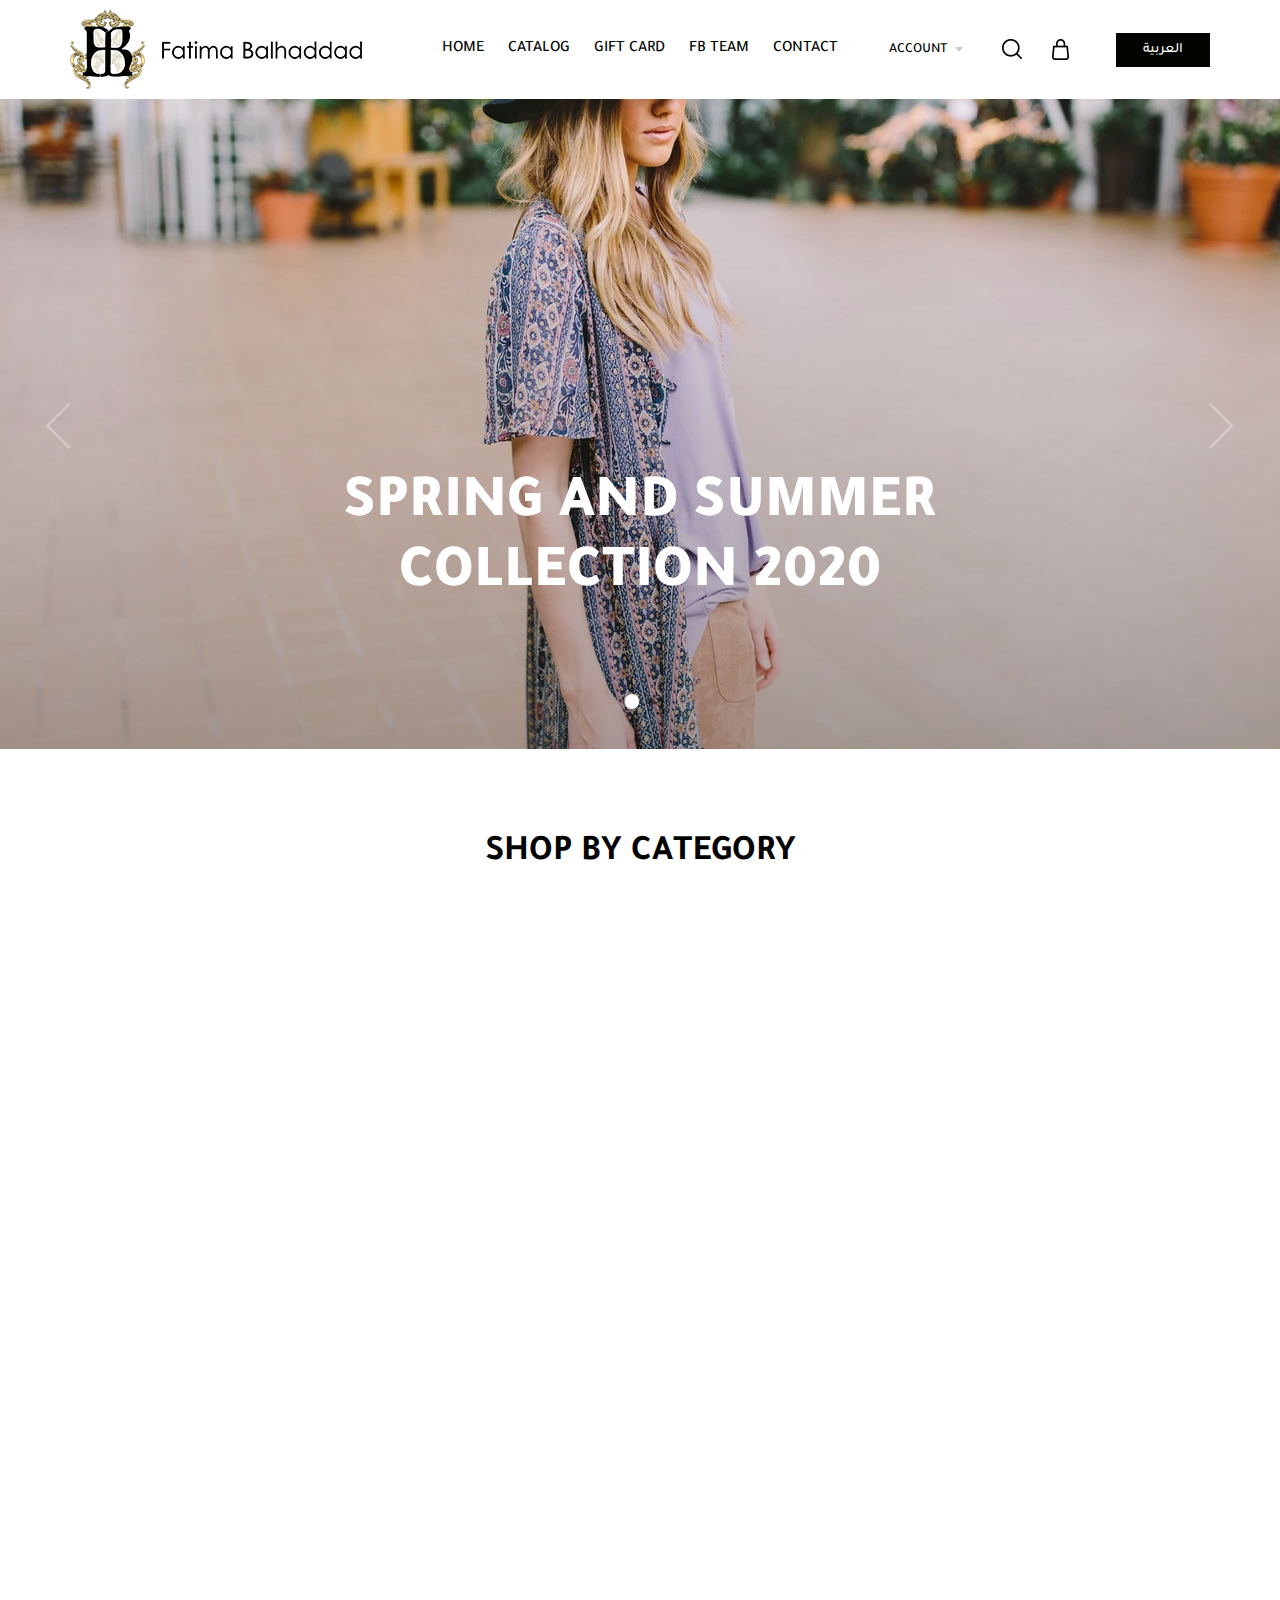
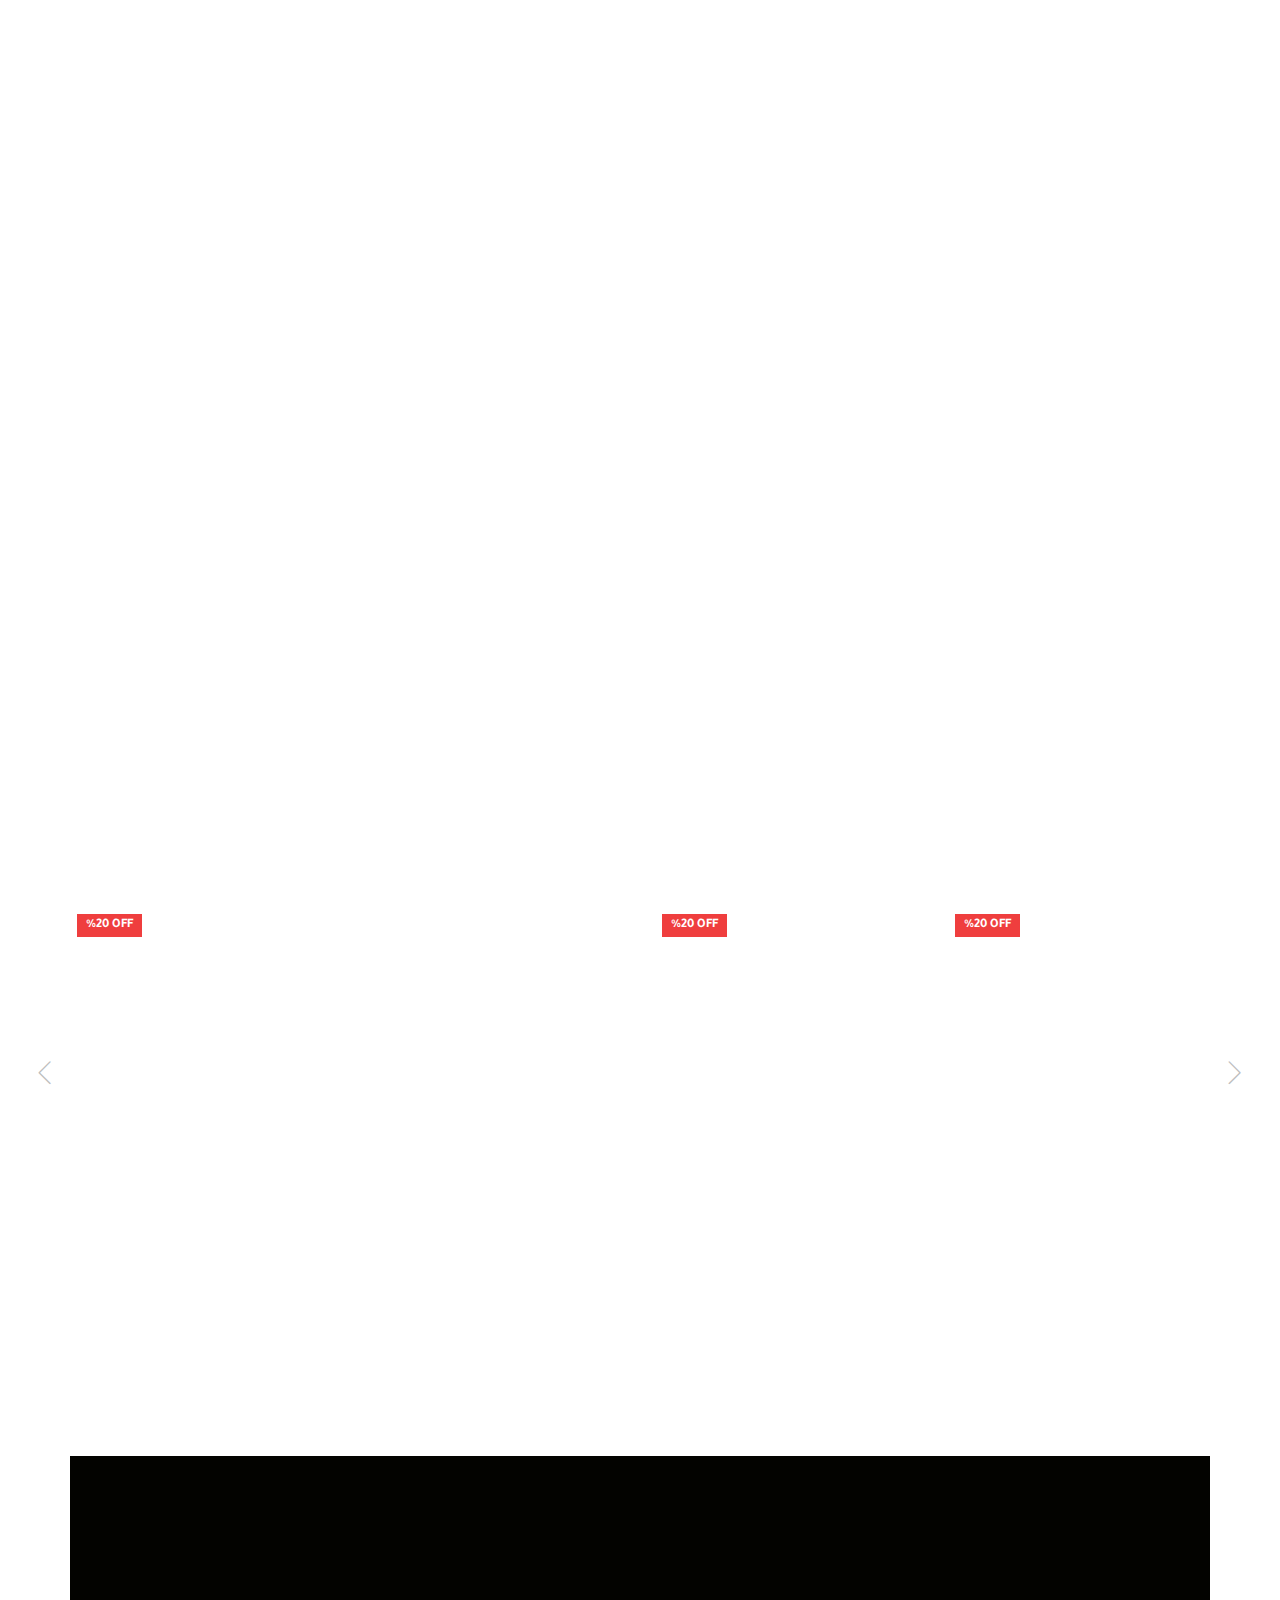
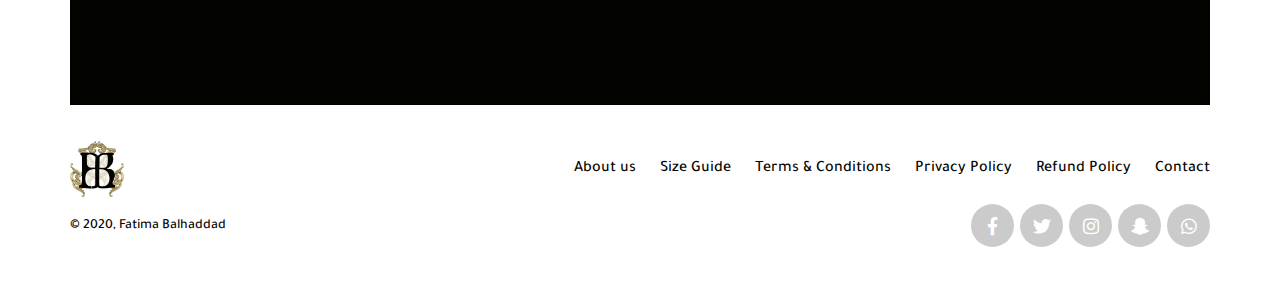
==== index.html @ 59b07403 "1st commit" ====
<!DOCTYPE HTML>
<HTML dir="ltr" lang="en">

<head>
  <meta charset="UTF-8" />
  <meta name="viewport" content="width=device-width, initial-scale=1, shrink-to-fit=no, user-scalable=no" />
  <title>Fatima Balhaddad</title>
  <!-- <title>فاطمه بالحداد</title> -->
  <link rel='shortcut icon' type='img/png' href='images/fav.png' />
  <link rel="stylesheet" href="css/bootstrap.min.css" />
  <link rel="stylesheet" href="css/swiper.min.css" />
  <link rel="stylesheet" href="css/fontawesome.min.css" />
  <link rel="stylesheet" href="css/Linearicons.css" />
  <link rel="stylesheet" href="css/animate.css" />
  <link rel="stylesheet" href="css/main.css" />
</head>

<body class="overflow">
  <!-- Start preloader -->
  <div class="pre-loader">
    <div class="content"><img src="images/logo-center.png" alt="logo" />
      <div class="progress-bar"><span class="bar"><span class="progress"></span></span></div>
    </div>
  </div>
  <!-- End preloader -->

  <!-- Start Header -->
  <header>
    <div class="container">
      <div class="header">
        <a href="index.html" class="logo"><img src="images/logo.png" class="img-responsive"></a>
        <a href="index.html" class="logo logo-xs"><img src="images/logo-center.png" class="img-responsive"></a>

        <nav>
          <ul class="mo-navbar fixall list-unstyled">
            <li class="close-menu"><img src="images/close.png"></li>
            <li class="lang-cont"> <a href="index-ar.html" class="lang fixall">العربية</a></li>
            <li class="nav-li">
              <a href="#!" class="nav-a fixall">Home</a>
            </li>
            <li class="nav-li drop-li xs-li">
              <a href="#!" class="nav-a fixall">My Account</a>
              <ul class="sub-ul fixall list-unstyled">
                <li class="sub-li">
                  <a href="#!" class="sub-a fixall">Login</a>
                </li>
                <li class="sub-li">
                  <a href="#!" class="sub-a fixall">Register</a>
                </li>
              </ul>
            </li>
            <li class="nav-li drop-li">
              <a href="#!" class="nav-a fixall">Catalog</a>
              <ul class="sub-ul fixall list-unstyled">
                <li class="sub-li">
                  <a href="#!" class="sub-a fixall">Her Majesty</a>
                </li>
                <li class="sub-li">
                  <a href="#!" class="sub-a fixall">Morning Queen</a>
                </li>
                <li class="sub-li">
                  <a href="#!" class="sub-a fixall">Royal Black</a>
                </li>
                <li class="sub-li">
                  <a href="#!" class="sub-a fixall">Collections</a>
                </li>
              </ul>
            </li>
            <li class="nav-li">
              <a href="#!" class="nav-a fixall">Gift card</a>
            </li>
            <li class="nav-li">
              <a href="#!" class="nav-a fixall">FB team</a>
            </li>
            <li class="nav-li">
              <a href="#!" class="nav-a fixall">Contact</a>
            </li>
            <li class="xs-li">
              <div class="social">
                <a href="#!" class="social-link fixall"><i class="fab fa-facebook-f"></i></a>
                <a href="#!" class="social-link fixall"><i class="fab fa-twitter"></i></a>
                <a href="#!" class="social-link fixall"><i class="fab fa-instagram"></i></a>
                <a href="#!" class="social-link fixall"><i class="fab fa-snapchat-ghost"></i></a>
                <a href="#!" class="social-link fixall"><i class="fab fa-whatsapp"></i></a>
              </div>
            </li>
          </ul>
        </nav>

        <div class="user-settings">
          <div class="mo-account">
            <span class="account-anchor">
              Account
            </span>
            <div class="drop-ul">
              <a href="#!" class="drop-a fixall">Login</a>
              <a href="#!" class="drop-a fixall">Register</a>
            </div>
          </div>
          <div class="user-icons">
            <a href="#!" class="mo-menu-icon user-icon fixall"><img src="images/menu.png"></a>
            <a href="#!" class="mo-search-icon user-icon fixall"><img src="images/search.png"></a>
            <a href="#!" class="mo-cart-icon user-icon fixall"><img src="images/cart.png"></a>
          </div>
          <div class="lang-lg">
            <a href="index-ar.html" class="lang fixall">العربية</a>
          </div>
        </div>
      </div>
    </div>
  </header>
  <!-- End Header -->

  <!-- Start Search -->
  <div class="search-form">
    <span class="close-btn">
      <img src="images/close.png">
    </span>
    <div class="search-cont">
      <input type="text" class="search-input fixall" placeholder="search ...">
      <button class="fixall search-button">
        <img src="images/search.png">
      </button>
    </div>
  </div>
  <!-- End Search -->

  <!-- Start Main Slider -->
  <div class="main-slider-sec">
    <div class="main-slider">
      <div class="swiper-container">
        <div class="swiper-wrapper">
          <div class="swiper-slide">
            <a href="#!" class="fixall main-slide">
              <img src="images/slider.jpg" class="img-responsive">
              <div class="slide-info">
                <h1 class="slide-head fixall">
                  Spring and Summer
                </h1>
                <h1 class="slide-head fixall">
                  Collection 2020
                </h1>
              </div>
            </a>
          </div>
          <div class="swiper-slide">
            <a href="#!" class="fixall main-slide">
              <img src="images/banner1.jpg" class="img-responsive">
              <div class="slide-info">
                <h1 class="slide-head fixall">
                  Spring and Summer
                </h1>
                <h1 class="slide-head fixall">
                  Collection 2020
                </h1>
              </div>
            </a>
          </div>
        </div>
      </div>

      <div class="swiper-pagination"></div>

      <div class="swiper-button-next fixall swiper-btn"><span class='lnr lnr-chevron-right'></span></div>
      <div class="swiper-button-prev fixall swiper-btn"><span class='lnr lnr-chevron-left'></span></div>
    </div>
  </div>
  <!-- End Main Slider -->

  <!-- Start Cats -->
  <div class="cats-cont">
    <h2 class="sec-head fixall wow fadeInUp">SHOP BY category</h2>
    <div class="container">
      <div class="cats">
        <a href="#!" class="cat fixall wow zoomIn">
          <img src="images/cat1.jpg" class="img-responsive">
          <span class="cat-name">Collections</span>
        </a>
        <a href="#!" class="cat fixall wow zoomIn" data-wow-delay="0.15s">
          <img src="images/cat2.jpg" class="img-responsive">
          <span class="cat-name">Her Majesty</span>
        </a>
        <a href="#!" class="cat fixall wow zoomIn" data-wow-delay="0.3s">
          <img src="images/cat3.jpg" class="img-responsive">
          <span class="cat-name">Morning queen</span>
        </a>
        <a href="#!" class="cat fixall wow zoomIn" data-wow-delay="0.45s">
          <img src="images/cat4.jpg" class="img-responsive">
          <span class="cat-name">Royal Black</span>
        </a>
      </div>
    </div>
  </div>
  <!-- End Cats -->

  <!-- Start Banner -->
  <div class="banner-cont">
    <div class="container">
      <a href="#!" class="banner fixall wow zoomIn">
        <img src="images/banner1.jpg" class="img-responsive">
        <div class="banner-info">
          <h2 class="banner-name fixall wow fadeInUp" data-wow-delay="0.2s">
            We design it for you
          </h2>
          <p class="banner-desc fixall wow fadeInUp" data-wow-delay="0.4s">
            A wonderful bag that complements any piece in your closet and makes you distinct from everyone. You can wear
            it on all occasions.
          </p>
          <span class="shop-now wow fadeInUp" data-wow-delay="0.6s">SHOP NOW</span>
        </div>
      </a>
    </div>
  </div>
  <!-- End Banner -->

  <!-- Start Banners -->
  <div class="banners-cont">
    <div class="container">
      <div class="banners">
        <a href="#!" class="banner fixall wow zoomIn">
          <img src="images/banner2.jpg" class="img-responsive"></a>
        <a href="#!" class="banner fixall wow zoomIn" data-wow-delay="0.2s">
          <img src="images/banner3.jpg" class="img-responsive"></a>
      </div>
    </div>
  </div>
  <!-- End Banners -->

  <!-- Start Products -->
  <section class="products-slider-sec">
    <h2 class="sec-head fixall wow fadeInUp">New Arrivals</h2>
    <div class="container">
      <div class="products-slider newArrival">
        <div class="swiper-container ">
          <div class="swiper-wrapper">
            <div class="swiper-slide">
              <div class="product">
                <a href="#!" class="pro-img fixall wow zoomIn">
                  <img src="images/pro1.jpg" class="img-responsive">
                </a>
                <h3 class="pro-name fixall wow fadeInUp" data-wow-delay="0.2s">
                  <a href="#!" class="fixall">Dummy Product Name</a>
                </h3>
                <div class="mo-prices wow fadeInUp" data-wow-delay="0.4s">
                  <span class="mo-price">$102.49</span>
                  <span class="mo-oldprice">$125.49</span>
                </div>
                <span class="mo-sale fadeIn" data-wow-delay="0.2s">%20 OFF</span>
              </div>
            </div>
            <div class="swiper-slide">
              <div class="product">
                <a href="#!" class="pro-img fixall wow zoomIn">
                  <img src="images/pro2.jpg" class="img-responsive">
                </a>
                <h3 class="pro-name fixall wow fadeInUp" data-wow-delay="0.2s">
                  <a href="#!" class="fixall">Dummy Product Name Dummy Product Name Dummy Product Name Dummy Product
                    Name</a>
                </h3>
                <div class="mo-prices wow fadeInUp" data-wow-delay="0.4s">
                  <span class="mo-price">$102.49</span>
                </div>
              </div>
            </div>
            <div class="swiper-slide">
              <div class="product">
                <a href="#!" class="pro-img fixall wow zoomIn">
                  <img src="images/pro3.jpg" class="img-responsive">
                </a>
                <h3 class="pro-name fixall wow fadeInUp" data-wow-delay="0.2s">
                  <a href="#!" class="fixall">Dummy Product Name</a>
                </h3>
                <div class="mo-prices wow fadeInUp" data-wow-delay="0.4s">
                  <span class="mo-price">$102.49</span>
                  <span class="mo-oldprice">$125.49</span>
                </div>
                <span class="mo-sale fadeIn" data-wow-delay="0.2s">%20 OFF</span>
              </div>
            </div>
            <div class="swiper-slide">
              <div class="product">
                <a href="#!" class="pro-img fixall wow zoomIn">
                  <img src="images/pro4.jpg" class="img-responsive">
                </a>
                <h3 class="pro-name fixall wow fadeInUp" data-wow-delay="0.2s">
                  <a href="#!" class="fixall">Dummy Product Name</a>
                </h3>
                <div class="mo-prices wow fadeInUp" data-wow-delay="0.4s">
                  <span class="mo-price">$102.49</span>
                  <span class="mo-oldprice">$125.49</span>
                </div>
                <span class="mo-sale fadeIn" data-wow-delay="0.2s">%20 OFF</span>
              </div>
            </div>
            <div class="swiper-slide">
              <div class="product">
                <a href="#!" class="pro-img fixall wow zoomIn">
                  <img src="images/pro2.jpg" class="img-responsive">
                </a>
                <h3 class="pro-name fixall wow fadeInUp" data-wow-delay="0.2s">
                  <a href="#!" class="fixall">Dummy Product Name</a>
                </h3>
                <div class="mo-prices wow fadeInUp" data-wow-delay="0.4s">
                  <span class="mo-price">$102.49</span>
                  <span class="mo-oldprice">$125.49</span>
                </div>
                <span class="mo-sale fadeIn" data-wow-delay="0.2s">%20 OFF</span>
              </div>
            </div>
          </div>
        </div>
        <div class="swiper-button-next fixall swiper-btn"><span class='lnr lnr-chevron-right'></span></div>
        <div class="swiper-button-prev fixall swiper-btn"><span class='lnr lnr-chevron-left'></span></div>
      </div>
    </div>
  </section>
  <!-- End Products -->

  <!-- Start Newsletter -->
  <div class="newsletter-cont">
    <div class="container">
      <div class="newsletter">
        <h2 class="news-head fixall wow fadeInUp">
          Subscribe to our newsletter
        </h2>
        <h4 class="news-subhead fixall wow fadeInUp" data-wow-delay="0.2s">
          To get our latest news and collections
        </h4>
        <div class="newsletter-form wow fadeInUp" data-wow-delay="0.4s">
          <input type="email" class="newsletter-input fixall" placeholder="Enter you email">
          <button class="newsletter-button fixall">Subscribe</button>
        </div>
      </div>
    </div>
  </div>
  <!-- End Newsletter -->

  <!-- Start Footer -->
  <footer>
    <div class="container">
      <div class="first-footer">
        <div class="footer-logo">
          <img src="images/logo-center.png" class="img-responsive">
        </div>
        <ul class="footer-ul list-unstyled fixall">
          <li class="footer-li">
            <a href="#!" class="footer-a fixall">About us</a>
          </li>
          <li class="footer-li">
            <a href="#!" class="footer-a fixall">Size Guide</a>
          </li>
          <li class="footer-li">
            <a href="#!" class="footer-a fixall">Terms & Conditions</a>
          </li>
          <li class="footer-li">
            <a href="#!" class="footer-a fixall"> Privacy Policy</a>
          </li>
          <li class="footer-li">
            <a href="#!" class="footer-a fixall">Refund Policy</a>
          </li>
          <li class="footer-li">
            <a href="#!" class="footer-a fixall">Contact</a>
          </li>
        </ul>
      </div>
      <div class="sec-footer">
        <div class="rights">
          © 2020, Fatima Balhaddad
        </div>
        <div class="social">
          <a href="#!" class="social-link fixall"><i class="fab fa-facebook-f"></i></a>
          <a href="#!" class="social-link fixall"><i class="fab fa-twitter"></i></a>
          <a href="#!" class="social-link fixall"><i class="fab fa-instagram"></i></a>
          <a href="#!" class="social-link fixall"><i class="fab fa-snapchat-ghost"></i></a>
          <a href="#!" class="social-link fixall"><i class="fab fa-whatsapp"></i></a>
        </div>
      </div>
    </div>
  </footer>
  <!-- End Footer -->
  <script src="js/jquery-2.2.1.min.js"></script>
  <script src="js/bootstrap.min.js"></script>
  <script src="js/swiper.min.js"></script>
  <script src="js/wow.min.js"></script>
  <script src="js/main.js"></script>
</body>

</HTML>
---- css/Linearicons.css ----
@font-face {
	font-family: 'Linearicons-Free';
	src: url('../fonts/Linearicons/Linearicons-Free.eot?w118d');
	src: url('../fonts/Linearicons/Linearicons-Free.eot?#iefixw118d') format('embedded-opentype'),
		url('../fonts/Linearicons/Linearicons-Free.woff2?w118d') format('woff2'),
		url('../fonts/Linearicons/Linearicons-Free.woff?w118d') format('woff'),
		url('../fonts/Linearicons/Linearicons-Free.ttf?w118d') format('truetype'),
		url('../fonts/Linearicons/Linearicons-Free.svg?w118d#Linearicons-Free') format('svg');
	font-weight: normal;
	font-style: normal;
}

.lnr {
	font-family: 'Linearicons-Free';
	speak: none;
	font-style: normal;
	font-weight: normal;
	font-variant: normal;
	text-transform: none;
	line-height: 1;

	/* Better Font Rendering =========== */
	-webkit-font-smoothing: antialiased;
	-moz-osx-font-smoothing: grayscale;
}

.lnr-home:before {
	content: "\e800";
}

.lnr-apartment:before {
	content: "\e801";
}

.lnr-pencil:before {
	content: "\e802";
}

.lnr-magic-wand:before {
	content: "\e803";
}

.lnr-drop:before {
	content: "\e804";
}

.lnr-lighter:before {
	content: "\e805";
}

.lnr-poop:before {
	content: "\e806";
}

.lnr-sun:before {
	content: "\e807";
}

.lnr-moon:before {
	content: "\e808";
}

.lnr-cloud:before {
	content: "\e809";
}

.lnr-cloud-upload:before {
	content: "\e80a";
}

.lnr-cloud-download:before {
	content: "\e80b";
}

.lnr-cloud-sync:before {
	content: "\e80c";
}

.lnr-cloud-check:before {
	content: "\e80d";
}

.lnr-database:before {
	content: "\e80e";
}

.lnr-lock:before {
	content: "\e80f";
}

.lnr-cog:before {
	content: "\e810";
}

.lnr-trash:before {
	content: "\e811";
}

.lnr-dice:before {
	content: "\e812";
}

.lnr-heart:before {
	content: "\e813";
}

.lnr-star:before {
	content: "\e814";
}

.lnr-star-half:before {
	content: "\e815";
}

.lnr-star-empty:before {
	content: "\e816";
}

.lnr-flag:before {
	content: "\e817";
}

.lnr-envelope:before {
	content: "\e818";
}

.lnr-paperclip:before {
	content: "\e819";
}

.lnr-inbox:before {
	content: "\e81a";
}

.lnr-eye:before {
	content: "\e81b";
}

.lnr-printer:before {
	content: "\e81c";
}

.lnr-file-empty:before {
	content: "\e81d";
}

.lnr-file-add:before {
	content: "\e81e";
}

.lnr-enter:before {
	content: "\e81f";
}

.lnr-exit:before {
	content: "\e820";
}

.lnr-graduation-hat:before {
	content: "\e821";
}

.lnr-license:before {
	content: "\e822";
}

.lnr-music-note:before {
	content: "\e823";
}

.lnr-film-play:before {
	content: "\e824";
}

.lnr-camera-video:before {
	content: "\e825";
}

.lnr-camera:before {
	content: "\e826";
}

.lnr-picture:before {
	content: "\e827";
}

.lnr-book:before {
	content: "\e828";
}

.lnr-bookmark:before {
	content: "\e829";
}

.lnr-user:before {
	content: "\e82a";
}

.lnr-users:before {
	content: "\e82b";
}

.lnr-shirt:before {
	content: "\e82c";
}

.lnr-store:before {
	content: "\e82d";
}

.lnr-cart:before {
	content: "\e82e";
}

.lnr-tag:before {
	content: "\e82f";
}

.lnr-phone-handset:before {
	content: "\e830";
}

.lnr-phone:before {
	content: "\e831";
}

.lnr-pushpin:before {
	content: "\e832";
}

.lnr-map-marker:before {
	content: "\e833";
}

.lnr-map:before {
	content: "\e834";
}

.lnr-location:before {
	content: "\e835";
}

.lnr-calendar-full:before {
	content: "\e836";
}

.lnr-keyboard:before {
	content: "\e837";
}

.lnr-spell-check:before {
	content: "\e838";
}

.lnr-screen:before {
	content: "\e839";
}

.lnr-smartphone:before {
	content: "\e83a";
}

.lnr-tablet:before {
	content: "\e83b";
}

.lnr-laptop:before {
	content: "\e83c";
}

.lnr-laptop-phone:before {
	content: "\e83d";
}

.lnr-power-switch:before {
	content: "\e83e";
}

.lnr-bubble:before {
	content: "\e83f";
}

.lnr-heart-pulse:before {
	content: "\e840";
}

.lnr-construction:before {
	content: "\e841";
}

.lnr-pie-chart:before {
	content: "\e842";
}

.lnr-chart-bars:before {
	content: "\e843";
}

.lnr-gift:before {
	content: "\e844";
}

.lnr-diamond:before {
	content: "\e845";
}

.lnr-linearicons:before {
	content: "\e846";
}

.lnr-dinner:before {
	content: "\e847";
}

.lnr-coffee-cup:before {
	content: "\e848";
}

.lnr-leaf:before {
	content: "\e849";
}

.lnr-paw:before {
	content: "\e84a";
}

.lnr-rocket:before {
	content: "\e84b";
}

.lnr-briefcase:before {
	content: "\e84c";
}

.lnr-bus:before {
	content: "\e84d";
}

.lnr-car:before {
	content: "\e84e";
}

.lnr-train:before {
	content: "\e84f";
}

.lnr-bicycle:before {
	content: "\e850";
}

.lnr-wheelchair:before {
	content: "\e851";
}

.lnr-select:before {
	content: "\e852";
}

.lnr-earth:before {
	content: "\e853";
}

.lnr-smile:before {
	content: "\e854";
}

.lnr-sad:before {
	content: "\e855";
}

.lnr-neutral:before {
	content: "\e856";
}

.lnr-mustache:before {
	content: "\e857";
}

.lnr-alarm:before {
	content: "\e858";
}

.lnr-bullhorn:before {
	content: "\e859";
}

.lnr-volume-high:before {
	content: "\e85a";
}

.lnr-volume-medium:before {
	content: "\e85b";
}

.lnr-volume-low:before {
	content: "\e85c";
}

.lnr-volume:before {
	content: "\e85d";
}

.lnr-mic:before {
	content: "\e85e";
}

.lnr-hourglass:before {
	content: "\e85f";
}

.lnr-undo:before {
	content: "\e860";
}

.lnr-redo:before {
	content: "\e861";
}

.lnr-sync:before {
	content: "\e862";
}

.lnr-history:before {
	content: "\e863";
}

.lnr-clock:before {
	content: "\e864";
}

.lnr-download:before {
	content: "\e865";
}

.lnr-upload:before {
	content: "\e866";
}

.lnr-enter-down:before {
	content: "\e867";
}

.lnr-exit-up:before {
	content: "\e868";
}

.lnr-bug:before {
	content: "\e869";
}

.lnr-code:before {
	content: "\e86a";
}

.lnr-link:before {
	content: "\e86b";
}

.lnr-unlink:before {
	content: "\e86c";
}

.lnr-thumbs-up:before {
	content: "\e86d";
}

.lnr-thumbs-down:before {
	content: "\e86e";
}

.lnr-magnifier:before {
	content: "\e86f";
}

.lnr-cross:before {
	content: "\e870";
}

.lnr-menu:before {
	content: "\e871";
}

.lnr-list:before {
	content: "\e872";
}

.lnr-chevron-up:before {
	content: "\e873";
}

.lnr-chevron-down:before {
	content: "\e874";
}

.lnr-chevron-left:before {
	content: "\e875";
}

.lnr-chevron-right:before {
	content: "\e876";
}

.lnr-arrow-up:before {
	content: "\e877";
}

.lnr-arrow-down:before {
	content: "\e878";
}

.lnr-arrow-left:before {
	content: "\e879";
}

.lnr-arrow-right:before {
	content: "\e87a";
}

.lnr-move:before {
	content: "\e87b";
}

.lnr-warning:before {
	content: "\e87c";
}

.lnr-question-circle:before {
	content: "\e87d";
}

.lnr-menu-circle:before {
	content: "\e87e";
}

.lnr-checkmark-circle:before {
	content: "\e87f";
}

.lnr-cross-circle:before {
	content: "\e880";
}

.lnr-plus-circle:before {
	content: "\e881";
}

.lnr-circle-minus:before {
	content: "\e882";
}

.lnr-arrow-up-circle:before {
	content: "\e883";
}

.lnr-arrow-down-circle:before {
	content: "\e884";
}

.lnr-arrow-left-circle:before {
	content: "\e885";
}

.lnr-arrow-right-circle:before {
	content: "\e886";
}

.lnr-chevron-up-circle:before {
	content: "\e887";
}

.lnr-chevron-down-circle:before {
	content: "\e888";
}

.lnr-chevron-left-circle:before {
	content: "\e889";
}

.lnr-chevron-right-circle:before {
	content: "\e88a";
}

.lnr-crop:before {
	content: "\e88b";
}

.lnr-frame-expand:before {
	content: "\e88c";
}

.lnr-frame-contract:before {
	content: "\e88d";
}

.lnr-layers:before {
	content: "\e88e";
}

.lnr-funnel:before {
	content: "\e88f";
}

.lnr-text-format:before {
	content: "\e890";
}

.lnr-text-format-remove:before {
	content: "\e891";
}

.lnr-text-size:before {
	content: "\e892";
}

.lnr-bold:before {
	content: "\e893";
}

.lnr-italic:before {
	content: "\e894";
}

.lnr-underline:before {
	content: "\e895";
}

.lnr-strikethrough:before {
	content: "\e896";
}

.lnr-highlight:before {
	content: "\e897";
}

.lnr-text-align-left:before {
	content: "\e898";
}

.lnr-text-align-center:before {
	content: "\e899";
}

.lnr-text-align-right:before {
	content: "\e89a";
}

.lnr-text-align-justify:before {
	content: "\e89b";
}

.lnr-line-spacing:before {
	content: "\e89c";
}

.lnr-indent-increase:before {
	content: "\e89d";
}

.lnr-indent-decrease:before {
	content: "\e89e";
}

.lnr-pilcrow:before {
	content: "\e89f";
}

.lnr-direction-ltr:before {
	content: "\e8a0";
}

.lnr-direction-rtl:before {
	content: "\e8a1";
}

.lnr-page-break:before {
	content: "\e8a2";
}

.lnr-sort-alpha-asc:before {
	content: "\e8a3";
}

.lnr-sort-amount-asc:before {
	content: "\e8a4";
}

.lnr-hand:before {
	content: "\e8a5";
}

.lnr-pointer-up:before {
	content: "\e8a6";
}

.lnr-pointer-right:before {
	content: "\e8a7";
}

.lnr-pointer-down:before {
	content: "\e8a8";
}

.lnr-pointer-left:before {
	content: "\e8a9";
}
---- css/main.css ----
@-webkit-keyframes vibe {
  0%,
  100% {
    -webkit-transform: translateY(0);
    transform: translateY(0);
  }
  25% {
    -webkit-transform: translateY(-4px);
    transform: translateY(-4px);
  }
  50% {
    -webkit-transform: translateY(4px);
    transform: translateY(4px);
  }
  75% {
    -webkit-transform: translateY(-4px);
    transform: translateY(-4px);
  }
}

@keyframes vibe {
  0%,
  100% {
    -webkit-transform: translateY(0);
    transform: translateY(0);
  }
  25% {
    -webkit-transform: translateY(-4px);
    transform: translateY(-4px);
  }
  50% {
    -webkit-transform: translateY(4px);
    transform: translateY(4px);
  }
  75% {
    -webkit-transform: translateY(-4px);
    transform: translateY(-4px);
  }
}

@-webkit-keyframes shape {
  0% {
    left: -100%;
    opacity: 0;
  }
  100% {
    left: 100%;
  }
}

@keyframes shape {
  0% {
    left: -100%;
    opacity: 0;
  }
  100% {
    left: 100%;
  }
}

@-webkit-keyframes flip {
  0% {
    -webkit-transform: scaleX(1);
            transform: scaleX(1);
  }
  50% {
    -webkit-transform: scaleX(-1);
            transform: scaleX(-1);
  }
  100% {
    -webkit-transform: scaleX(1);
            transform: scaleX(1);
  }
}

@keyframes flip {
  0% {
    -webkit-transform: scaleX(1);
            transform: scaleX(1);
  }
  50% {
    -webkit-transform: scaleX(-1);
            transform: scaleX(-1);
  }
  100% {
    -webkit-transform: scaleX(1);
            transform: scaleX(1);
  }
}

@-webkit-keyframes shine {
  100% {
    left: 125%;
  }
}

@keyframes shine {
  100% {
    left: 125%;
  }
}

.fixall {
  margin: 0;
  border: none;
  outline: none;
  -webkit-box-shadow: none;
          box-shadow: none;
  padding: 0;
  text-decoration: none;
}

.fixall:hover, .fixall:focus {
  outline: none;
  -webkit-box-shadow: none;
          box-shadow: none;
  text-decoration: none;
}

body {
  position: relative;
  font-family: tajawal;
  font-weight: normal;
}

body::-webkit-scrollbar {
  background-color: #fff;
  width: 7px;
  height: 0px;
}

body::-webkit-scrollbar-thumb {
  background-color: #000;
}

html {
  scrollbar-width: thin;
  scrollbar-color: #000 #fff;
}

input::-webkit-outer-spin-button,
input::-webkit-inner-spin-button {
  -webkit-appearance: none;
  margin: 0;
}

input[type=number] {
  -moz-appearance: textfield;
}

.overflow {
  overflow: hidden !important;
}

@media (min-width: 1500px) {
  .container {
    width: 1440px;
  }
}

@font-face {
  font-family: 'tajawal';
  src: url("../fonts/TAJAWAL/Tajawal-ExtraLight.woff2") format("woff2"), url("../fonts/TAJAWAL/Tajawal-ExtraLight.woff") format("woff"), url("../fonts/TAJAWAL/Tajawal-ExtraLight.ttf") format("truetype");
  font-weight: 200;
  font-style: normal;
}

@font-face {
  font-family: 'tajawal';
  src: url("../fonts/TAJAWAL/Tajawal-Light.woff2") format("woff2"), url("../fonts/TAJAWAL/Tajawal-Light.woff") format("woff"), url("../fonts/TAJAWAL/Tajawal-Light.ttf") format("truetype");
  font-weight: 300;
  font-style: normal;
}

@font-face {
  font-family: 'tajawal';
  src: url("../fonts/TAJAWAL/Tajawal-Regular.woff2") format("woff2"), url("../fonts/TAJAWAL/Tajawal-Regular.woff") format("woff"), url("../fonts/TAJAWAL/Tajawal-Regular.ttf") format("truetype");
  font-weight: normal;
  font-style: normal;
}

@font-face {
  font-family: 'tajawal';
  src: url("../fonts/TAJAWAL/Tajawal-Medium.woff2") format("woff2"), url("../fonts/TAJAWAL/Tajawal-Medium.woff") format("woff"), url("../fonts/TAJAWAL/Tajawal-Medium.ttf") format("truetype");
  font-weight: 500;
  font-style: normal;
}

@font-face {
  font-family: 'tajawal';
  src: url("../fonts/TAJAWAL/Tajawal-Bold.woff2") format("woff2"), url("../fonts/TAJAWAL/Tajawal-Bold.woff") format("woff"), url("../fonts/TAJAWAL/Tajawal-Bold.ttf") format("truetype");
  font-weight: bold;
  font-style: normal;
}

@font-face {
  font-family: 'tajawal';
  src: url("../fonts/TAJAWAL/Tajawal-ExtraBold.woff2") format("woff2"), url("../fonts/TAJAWAL/Tajawal-ExtraBold.woff") format("woff"), url("../fonts/TAJAWAL/Tajawal-ExtraBold.ttf") format("truetype");
  font-weight: 800;
  font-style: normal;
}

@font-face {
  font-family: 'tajawal';
  src: url("../fonts/TAJAWAL/Tajawal-Black.woff2") format("woff2"), url("../fonts/TAJAWAL/Tajawal-Black.woff") format("woff"), url("../fonts/TAJAWAL/Tajawal-Black.ttf") format("truetype");
  font-weight: 900;
  font-style: normal;
}

.search-form {
  position: fixed;
  top: 0;
  bottom: 0;
  left: 0;
  right: 0;
  background-color: rgba(0, 0, 0, 0.9);
  z-index: 999;
  display: none;
}

.search-form .close-btn {
  position: absolute;
  left: 50%;
  -webkit-transform: translateX(-50%);
          transform: translateX(-50%);
  top: 40px;
  opacity: 1;
  -webkit-filter: invert(100%);
          filter: invert(100%);
  cursor: pointer;
  display: inline-block;
  -webkit-transition: all 0.3s ease-in-out;
  transition: all 0.3s ease-in-out;
}

.search-form .close-btn:hover {
  -webkit-filter: invert(100%);
          filter: invert(100%);
}

.search-cont {
  position: absolute;
  top: 250px;
  left: 50%;
  height: 70px;
  width: 750px;
  -webkit-transform-origin: center;
          transform-origin: center;
  background-color: transparent;
  -webkit-box-shadow: none;
          box-shadow: none;
  -webkit-transform: translateY(120px) translateX(-50%);
          transform: translateY(120px) translateX(-50%);
  -webkit-transition: all 0.5s ease-in-out;
  transition: all 0.5s ease-in-out;
}

@media (max-width: 767px) {
  .search-cont {
    width: calc(100% - 30px);
  }
}

.search-cont.search-in {
  -webkit-transform: translateY(0) translateX(-50%);
          transform: translateY(0) translateX(-50%);
}

.search-button {
  position: absolute;
  background-color: transparent;
  border: none;
  left: 20px;
  top: 50%;
  -webkit-transform: translateY(-50%);
          transform: translateY(-50%);
  -webkit-filter: invert(100%);
          filter: invert(100%);
  -webkit-transition: all 0.3s ease-in-out;
  transition: all 0.3s ease-in-out;
}

html[dir='ltr'] .search-button {
  left: auto;
  right: 20px;
}

.search-button:hover {
  -webkit-filter: invert(100%);
          filter: invert(100%);
}

.search-input {
  border: none;
  border-bottom: 1px solid #fff;
  background-color: transparent;
  width: 100%;
  height: 100%;
  padding: 0 19px;
  padding-right: 75px;
  font-size: 24px;
  text-align: left;
  color: #fff;
  border-radius: 0;
  -webkit-transition: all 0.3s ease-in-out;
  transition: all 0.3s ease-in-out;
}

.search-input::-webkit-input-placeholder {
  color: #7d7d7d;
  text-transform: capitalize;
}

.search-input:-ms-input-placeholder {
  color: #7d7d7d;
  text-transform: capitalize;
}

.search-input::-ms-input-placeholder {
  color: #7d7d7d;
  text-transform: capitalize;
}

.search-input::placeholder {
  color: #7d7d7d;
  text-transform: capitalize;
}

.search-input:focus {
  border-color: #fff;
}

html[dir='rtl'] .search-input {
  padding: 0 19px;
  padding-left: 75px;
  text-align: right;
}

.newsletter-form {
  display: -webkit-box;
  display: -ms-flexbox;
  display: flex;
  -webkit-box-align: center;
      -ms-flex-align: center;
          align-items: center;
  -webkit-box-pack: center;
      -ms-flex-pack: center;
          justify-content: center;
  width: 525px;
  position: relative;
  margin: auto;
}

@media (max-width: 767px) {
  .newsletter-form {
    width: 100%;
    -webkit-box-orient: vertical;
    -webkit-box-direction: normal;
        -ms-flex-direction: column;
            flex-direction: column;
  }
}

.newsletter-input {
  font-size: 16px;
  font-weight: 300;
  color: #030300;
  width: 100%;
  padding: 0 27px;
  background-color: #fff;
  height: 50px;
}

.newsletter-input::-webkit-input-placeholder {
  color: #030300;
}

.newsletter-input:-ms-input-placeholder {
  color: #030300;
}

.newsletter-input::-ms-input-placeholder {
  color: #030300;
}

.newsletter-input::placeholder {
  color: #030300;
}

@media (max-width: 767px) {
  .newsletter-input {
    width: 100%;
  }
}

.newsletter-button {
  height: 40px;
  width: 120px;
  position: absolute;
  top: 50%;
  -webkit-transform: translateY(-50%);
          transform: translateY(-50%);
  background-color: #030300;
  border: 2px solid #030300;
  color: #fff;
  font-size: 16px;
  font-weight: 300;
  display: -webkit-box;
  display: -ms-flexbox;
  display: flex;
  -webkit-box-align: center;
      -ms-flex-align: center;
          align-items: center;
  -webkit-box-pack: center;
      -ms-flex-pack: center;
          justify-content: center;
  -webkit-transition: all 0.3s ease-in-out;
  transition: all 0.3s ease-in-out;
}

html[dir='ltr'] .newsletter-button {
  right: 4px;
}

html[dir='rtl'] .newsletter-button {
  left: 4px;
}

.newsletter-button:hover {
  background-color: transparent;
  border-color: #030300;
  color: #030300;
}

@media (max-width: 767px) {
  .newsletter-button {
    height: 50px;
    position: static;
    -webkit-transform: none;
            transform: none;
    width: 100%;
    background-color: transparent;
    border-color: #fff;
    color: #fff;
    margin-top: 10px;
  }
}

.mo-navbar {
  display: -webkit-box;
  display: -ms-flexbox;
  display: flex;
  -webkit-box-align: center;
      -ms-flex-align: center;
          align-items: center;
  -webkit-box-pack: center;
      -ms-flex-pack: center;
          justify-content: center;
}

.nav-li {
  margin: 0 12px;
}

.xs-li {
  display: none;
}

@media (max-width: 992px) {
  .xs-li {
    display: block;
  }
}

.nav-a {
  font-size: 16px;
  color: #030300;
  font-weight: 500;
  text-transform: uppercase;
}

.nav-a:hover, .nav-a:focus {
  color: #030300;
}

.drop-li {
  position: relative;
}

.drop-li .nav-a {
  height: 49px;
  display: -webkit-box;
  display: -ms-flexbox;
  display: flex;
  -webkit-box-align: center;
      -ms-flex-align: center;
          align-items: center;
}

.drop-li:hover .sub-ul {
  visibility: visible;
  opacity: 1;
}

.sub-ul {
  position: absolute;
  top: 100%;
  background-color: rgba(3, 3, 0, 0.92);
  padding: 12px 11px 12px;
  width: 145px;
  -webkit-transition: all 0.3s ease-in-out;
  transition: all 0.3s ease-in-out;
  visibility: hidden;
  opacity: 0;
  z-index: 999;
}

html[dir='ltr'] .sub-ul {
  left: -20px;
}

html[dir='rtl'] .sub-ul {
  right: -20px;
}

.sub-li {
  display: block;
  padding: 0 7px;
  width: 100%;
  border-bottom: 1px solid rgba(255, 255, 255, 0.1);
  padding-bottom: 6px;
  margin-bottom: 4px;
}

.sub-li:last-of-type {
  margin-bottom: 0;
  padding-bottom: 0;
  border-bottom: 0;
}

.sub-a {
  font-size: 15px;
  color: #a7a7a7;
  white-space: nowrap;
  -webkit-transition: all 0.3s ease-in-out;
  transition: all 0.3s ease-in-out;
}

.sub-a:hover, .sub-a:focus {
  color: #fff;
}

.main-slider {
  position: relative;
}

.main-slider .main-slide {
  width: 100%;
  height: 650px;
  display: block;
  position: relative;
  overflow: hidden;
}

@media (max-width: 767px) {
  .main-slider .main-slide {
    height: 422px;
  }
}

.main-slider .main-slide img {
  width: 100%;
  height: 100%;
  -o-object-fit: cover;
     object-fit: cover;
}

.main-slider .main-slide::before {
  background: -webkit-gradient(linear, left bottom, left top, from(black), to(rgba(0, 0, 0, 0)));
  background: linear-gradient(0deg, black 0%, rgba(0, 0, 0, 0) 100%);
  content: "";
  opacity: 0.3;
  position: absolute;
  top: 0;
  bottom: 0;
  left: 0;
  right: 0;
  z-index: 2;
}

.main-slider .slide-info {
  position: absolute;
  z-index: 3;
  bottom: 140px;
  width: 100%;
  text-align: center;
}

@media (max-width: 992px) {
  .main-slider .slide-info {
    bottom: 63px;
  }
}

.main-slider .slide-head {
  font-size: 60px;
  color: #fff;
  font-weight: 900;
  text-transform: uppercase;
  margin-top: 4px;
  -webkit-transform: translateY(-100px);
          transform: translateY(-100px);
  opacity: 0;
  visibility: hidden;
  -webkit-transition: all 0.5s ease-in-out;
  transition: all 0.5s ease-in-out;
}

.main-slider .slide-head:nth-of-type(2) {
  -webkit-transition-delay: 0.5s;
          transition-delay: 0.5s;
}

@media (max-width: 767px) {
  .main-slider .slide-head {
    font-size: 30px;
  }
}

.main-slider .swiper-slide-active .slide-head {
  opacity: 1;
  visibility: visible;
  -webkit-transform: translateY(0);
          transform: translateY(0);
}

.main-slider .swiper-pagination {
  position: absolute;
  width: 100%;
  bottom: 44px;
  display: -webkit-box;
  display: -ms-flexbox;
  display: flex;
  -webkit-box-align: center;
      -ms-flex-align: center;
          align-items: center;
  -webkit-box-pack: center;
      -ms-flex-pack: center;
          justify-content: center;
  height: 7px;
}

@media (max-width: 992px) {
  .main-slider .swiper-pagination {
    bottom: 24px;
  }
}

.main-slider .swiper-pagination .swiper-pagination-bullet {
  width: 7px;
  height: 7px;
  background-color: #000;
  opacity: 0.5;
  margin: 0 4.5px;
  -webkit-transition: all 0.3s ease-in-out;
  transition: all 0.3s ease-in-out;
  outline: none !important;
}

.main-slider .swiper-pagination .swiper-pagination-bullet.swiper-pagination-bullet-active {
  width: 14.25px;
  height: 14.25px;
  background-color: #fff;
  opacity: 1;
}

.main-slider .swiper-btn {
  top: 50%;
  -webkit-transform: translateY(-50%);
          transform: translateY(-50%);
  font-size: 48px;
  opacity: 0.3;
  color: #fff;
  outline: none !important;
  -webkit-transition: all 0.3s ease-in-out;
  transition: all 0.3s ease-in-out;
}

.main-slider .swiper-btn::after {
  display: none;
}

.main-slider .swiper-btn:hover {
  opacity: 1;
}

@media (max-width: 992px) {
  .main-slider .swiper-btn {
    display: none;
  }
}

.main-slider .swiper-button-prev,
.main-slider .swiper-container-rtl .swiper-button-next {
  left: 45px;
  right: auto;
}

.main-slider .swiper-button-next,
.main-slider .swiper-container-rtl .swiper-button-prev {
  left: auto;
  right: 45px;
}

.products-slider {
  position: relative;
}

.products-slider .swiper-btn {
  top: 153px;
  width: auto;
  height: auto;
  font-size: 24px;
  opacity: 1;
  color: #bdbdbd;
  outline: none !important;
  -webkit-transition: all 0.3s ease-in-out;
  transition: all 0.3s ease-in-out;
}

.products-slider .swiper-btn::after {
  display: none;
}

.products-slider .swiper-btn:hover {
  color: #030300;
}

@media (max-width: 992px) {
  .products-slider .swiper-btn {
    display: none;
  }
}

.products-slider .swiper-button-prev,
.products-slider .swiper-container-rtl .swiper-button-next {
  left: -37px;
  right: auto;
}

.products-slider .swiper-button-next,
.products-slider .swiper-container-rtl .swiper-button-prev {
  left: auto;
  right: -37px;
}

.cats-cont {
  margin-top: 86px;
}

@media (max-width: 992px) {
  .cats-cont {
    margin-top: 51px;
  }
}

.cats {
  display: -ms-grid;
  display: grid;
  -ms-grid-columns: (1fr)[4];
      grid-template-columns: repeat(4, 1fr);
  gap: 30px;
}

@media (max-width: 1199px) {
  .cats {
    gap: 10px;
  }
}

@media (max-width: 992px) {
  .cats {
    gap: 30px;
    -ms-grid-columns: (1fr)[2];
        grid-template-columns: repeat(2, 1fr);
  }
}

@media (max-width: 992px) {
  .cats {
    gap: 10px;
  }
}

.cat {
  display: block;
  position: relative;
  overflow: hidden;
}

.cat img {
  width: 100%;
  -webkit-transition: all 0.3s ease-in-out;
  transition: all 0.3s ease-in-out;
}

.cat .cat-name {
  position: absolute;
  top: 50%;
  left: 50%;
  -webkit-transform: translate(-50%, -50%);
          transform: translate(-50%, -50%);
  width: 180px;
  height: 36px;
  background-color: #fff;
  border: 2px solid #fff;
  color: #030300;
  display: -webkit-box;
  display: -ms-flexbox;
  display: flex;
  -webkit-box-align: center;
      -ms-flex-align: center;
          align-items: center;
  -webkit-box-pack: center;
      -ms-flex-pack: center;
          justify-content: center;
  font-size: 18px;
  text-transform: uppercase;
  -webkit-transition: all 0.3s ease-in-out;
  transition: all 0.3s ease-in-out;
}

@media (max-width: 992px) {
  .cat .cat-name {
    width: 125px;
    height: 30px;
    font-size: 15px;
  }
}

.cat:hover .cat-name {
  background-color: #030300;
  color: #fff;
  border-color: #030300;
}

.cat:hover img {
  -webkit-transform: scale(1.1);
          transform: scale(1.1);
}

.banner {
  position: relative;
  display: -webkit-box;
  display: -ms-flexbox;
  display: flex;
  overflow: hidden;
  -webkit-box-align: center;
      -ms-flex-align: center;
          align-items: center;
  -webkit-box-pack: center;
      -ms-flex-pack: center;
          justify-content: center;
}

.banner img {
  width: 100%;
  -webkit-transition: all 0.3s ease-in-out;
  transition: all 0.3s ease-in-out;
}

.banner .banner-info {
  position: absolute;
  top: 50%;
  -webkit-transform: translateY(-50%);
          transform: translateY(-50%);
  width: 50%;
  z-index: 3;
}

html[dir='ltr'] .banner .banner-info {
  right: 120px;
  padding-left: 55px;
}

@media (max-width: 992px) {
  html[dir='ltr'] .banner .banner-info {
    right: 0;
    left: 0;
    padding: 0;
  }
}

html[dir='rtl'] .banner .banner-info {
  left: 120px;
  padding-right: 55px;
}

@media (max-width: 992px) {
  html[dir='rtl'] .banner .banner-info {
    right: 0;
    left: 0;
    padding: 0;
  }
}

@media (max-width: 992px) {
  .banner .banner-info {
    top: 0;
    bottom: 0;
    -webkit-transform: none;
            transform: none;
    display: -webkit-box;
    display: -ms-flexbox;
    display: flex;
    -webkit-box-align: center;
        -ms-flex-align: center;
            align-items: center;
    -webkit-box-orient: vertical;
    -webkit-box-direction: normal;
        -ms-flex-direction: column;
            flex-direction: column;
    -webkit-box-pack: center;
        -ms-flex-pack: center;
            justify-content: center;
    text-align: center;
    width: 100%;
  }
}

.banner .banner-name {
  font-size: 48px;
  font-weight: 900;
  color: #fff;
  text-transform: uppercase;
  margin-bottom: 15px;
}

@media (max-width: 992px) {
  .banner .banner-name {
    font-size: 30px;
    margin-bottom: 16px;
  }
}

.banner .banner-desc {
  font-size: 24px;
  color: #fff;
  font-weight: 500;
  line-height: 1.25;
  margin-bottom: 35px;
}

@media (max-width: 992px) {
  .banner .banner-desc {
    font-size: 20px;
    margin-bottom: 23px;
  }
}

.banner .shop-now {
  font-size: 18px;
  font-weight: bold;
  color: #fff;
  width: 180px;
  height: 50px;
  border: 2px solid #fff;
  display: -webkit-box;
  display: -ms-flexbox;
  display: flex;
  -webkit-box-align: center;
      -ms-flex-align: center;
          align-items: center;
  -webkit-box-pack: center;
      -ms-flex-pack: center;
          justify-content: center;
  -webkit-transition: all 0.3s ease-in-out;
  transition: all 0.3s ease-in-out;
}

.banner .shop-now:hover {
  background-color: #030300;
  border-color: #030300;
  color: #fff;
}

.banner::before {
  position: absolute;
  top: 0;
  left: -105%;
  z-index: 2;
  display: block;
  content: '';
  width: 50%;
  height: 100%;
  background: -webkit-gradient(linear, left top, right top, from(rgba(255, 255, 255, 0)), to(rgba(255, 255, 255, 0.3)));
  background: linear-gradient(to right, rgba(255, 255, 255, 0) 0%, rgba(255, 255, 255, 0.3) 100%);
  -webkit-transform: skewX(-25deg);
  transform: skewX(-25deg);
  cursor: pointer;
}

.banner:hover::before {
  -webkit-animation: shine 0.7s ease forwards;
  animation: shine 0.7s ease forwards;
}

.banner:hover img {
  -webkit-transform: scale(1.1);
          transform: scale(1.1);
}

.banner-cont {
  margin-top: 120px;
}

@media (max-width: 992px) {
  .banner-cont {
    margin-top: 40px;
  }
}

.banner-cont .banner {
  height: 650px;
}

@media (max-width: 767px) {
  .banner-cont .banner {
    height: 422px;
  }
}

.banner-cont .banner img {
  width: auto;
  max-width: none;
  height: 100%;
  -o-object-fit: cover;
     object-fit: cover;
}

.banner-cont .banner::after {
  top: 0;
  bottom: 0;
  left: 0;
  right: 0;
  position: absolute;
  background: -webkit-gradient(linear, left bottom, left top, from(black), to(rgba(0, 0, 0, 0)));
  background: linear-gradient(0deg, black 0%, rgba(0, 0, 0, 0) 100%);
  content: "";
  opacity: 0.5;
  z-index: 2;
}

@media (max-width: 992px) {
  .banner-cont .banner::after {
    opacity: 0.7;
  }
}

.banners {
  margin-top: 33px;
  display: -ms-grid;
  display: grid;
  gap: 30px;
  -ms-grid-columns: 1fr 1fr;
      grid-template-columns: 1fr 1fr;
}

@media (max-width: 992px) {
  .banners {
    -ms-grid-columns: unset;
        grid-template-columns: unset;
    gap: 11px;
    margin-top: 11px;
  }
}

.products-slider-sec {
  margin-top: 115px;
}

@media (max-width: 992px) {
  .products-slider-sec {
    margin-top: 55px;
  }
  html[dir='ltr'] .products-slider-sec .container {
    padding-right: 0;
  }
  html[dir='rtl'] .products-slider-sec .container {
    padding-left: 0;
  }
}

.product {
  position: relative;
}

.product .pro-img {
  width: 100%;
  display: block;
  overflow: hidden;
  margin-bottom: 28px;
}

@media (max-width: 992px) {
  .product .pro-img {
    margin-bottom: 14px;
  }
}

.product .pro-img img {
  -webkit-transform: scale(1.05);
          transform: scale(1.05);
  -webkit-transition: all 0.3s ease-in-out;
  transition: all 0.3s ease-in-out;
}

.product .pro-img:hover img {
  -webkit-transform: scale(1);
          transform: scale(1);
}

.product .pro-name {
  width: 100%;
  display: -webkit-box;
  display: -ms-flexbox;
  display: flex;
}

.product .pro-name a {
  max-width: 100%;
  display: inline-block;
  white-space: nowrap;
  text-overflow: ellipsis;
  overflow: hidden;
  color: #000;
  font-size: 14px;
}

.product .mo-prices {
  display: -webkit-box;
  display: -ms-flexbox;
  display: flex;
  -webkit-box-align: center;
      -ms-flex-align: center;
          align-items: center;
  margin-top: 10px;
}

.product .mo-price {
  color: #030300;
  font-size: 18px;
}

.product .mo-oldprice {
  font-size: 14px;
  color: #808080;
  text-decoration: line-through;
}

html[dir='ltr'] .product .mo-oldprice {
  margin-left: 5px;
}

html[dir='rtl'] .product .mo-oldprice {
  margin-right: 5px;
}

.product .mo-sale {
  display: -ms-grid;
  display: grid;
  place-items: center;
  padding: 0 9px;
  font-size: 13px;
  color: #fff;
  background-color: #ef3e3e;
  height: 23px;
  text-transform: uppercase;
  position: absolute;
  top: 7px;
  font-weight: bold;
}

html[dir='ltr'] .product .mo-sale {
  left: 7px;
}

html[dir='rtl'] .product .mo-sale {
  right: 7px;
}

/*//////////////////////////////preloader//////////////////////////////*/
.pre-loader {
  width: 100%;
  height: 100%;
  position: fixed;
  top: 0;
  left: 0;
  z-index: 999999;
  background-color: #fff;
  display: -webkit-box;
  display: -ms-flexbox;
  display: flex;
  -webkit-box-pack: center;
      -ms-flex-pack: center;
          justify-content: center;
  -webkit-box-align: center;
      -ms-flex-align: center;
          align-items: center;
}

.pre-loader img {
  width: 150px;
}

.pre-loader .content {
  display: -webkit-box;
  display: -ms-flexbox;
  display: flex;
  -webkit-box-align: center;
      -ms-flex-align: center;
          align-items: center;
  -webkit-box-pack: center;
      -ms-flex-pack: center;
          justify-content: center;
  -webkit-box-orient: vertical;
  -webkit-box-direction: normal;
      -ms-flex-direction: column;
          flex-direction: column;
}

.pre-loader .progress-bar {
  background-color: #000;
  border: none;
  overflow: hidden;
  width: 200px;
  height: 2px;
  -webkit-box-shadow: none;
  box-shadow: none;
  margin: 20px 0 0 0;
}

@media (max-width: 767px) {
  .pre-loader .progress-bar {
    width: 100px;
  }
}

.pre-loader .progress-bar .Shape_1 {
  background-color: #000;
  position: absolute;
  left: 583px;
  top: 459px;
  width: 200px;
  height: 2px;
  z-index: 4;
}

.pre-loader .progress-bar span {
  display: block;
}

.pre-loader .bar {
  background-color: #ccc;
  -webkit-box-shadow: none;
  box-shadow: none;
}

.pre-loader .progress {
  -webkit-animation: loader 8s ease infinite;
  animation: loader 8s ease infinite;
  background: #000;
  border: none;
  padding: 0px;
  width: 0;
  height: 2px;
}

.pre-loader .progress-bar {
  -webkit-transform: rotateY(0deg);
  transform: rotateY(0deg);
}

.pre-loader .content {
  display: -webkit-box;
  display: -ms-flexbox;
  display: flex;
  -webkit-box-align: center;
      -ms-flex-align: center;
          align-items: center;
  -webkit-box-pack: center;
      -ms-flex-pack: center;
          justify-content: center;
  -webkit-box-orient: vertical;
  -webkit-box-direction: normal;
      -ms-flex-direction: column;
          flex-direction: column;
}

@-webkit-keyframes loader {
  0% {
    width: 0;
  }
  20% {
    width: 10%;
  }
  25% {
    width: 24%;
  }
  43% {
    width: 41%;
  }
  56% {
    width: 50%;
  }
  66% {
    width: 52%;
  }
  71% {
    width: 60%;
  }
  75% {
    width: 76%;
  }
  94% {
    width: 86%;
  }
  100% {
    width: 100%;
  }
}

@keyframes loader {
  0% {
    width: 0;
  }
  20% {
    width: 10%;
  }
  25% {
    width: 24%;
  }
  43% {
    width: 41%;
  }
  56% {
    width: 50%;
  }
  66% {
    width: 52%;
  }
  71% {
    width: 60%;
  }
  75% {
    width: 76%;
  }
  94% {
    width: 86%;
  }
  100% {
    width: 100%;
  }
}

/*//////////////////////////////preloader//////////////////////////////*/
.header {
  display: -ms-grid;
  display: grid;
  -ms-grid-columns: 2fr 3fr 2fr;
      grid-template-columns: 2fr 3fr 2fr;
  -webkit-box-align: center;
      -ms-flex-align: center;
          align-items: center;
  padding: 10px 0;
}

@media (max-width: 992px) {
  .header {
    -ms-grid-columns: 1fr 1fr;
        grid-template-columns: 1fr 1fr;
  }
}

.logo {
  display: block;
  width: 292px;
}

.logo.logo-xs {
  display: none;
}

@media (max-width: 992px) {
  .logo {
    display: none;
  }
  .logo.logo-xs {
    width: 49px;
    display: block;
  }
}

.user-settings {
  display: -webkit-box;
  display: -ms-flexbox;
  display: flex;
  -webkit-box-align: center;
      -ms-flex-align: center;
          align-items: center;
  -webkit-box-pack: end;
      -ms-flex-pack: end;
          justify-content: flex-end;
}

.mo-account {
  position: relative;
}

.mo-account .account-anchor {
  display: -webkit-box;
  display: -ms-flexbox;
  display: flex;
  -webkit-box-align: center;
      -ms-flex-align: center;
          align-items: center;
  font-size: 14px;
  color: #030300;
  font-weight: 500;
  text-transform: uppercase;
  height: 49px;
  -webkit-user-select: none;
     -moz-user-select: none;
      -ms-user-select: none;
          user-select: none;
  cursor: pointer;
}

.mo-account .account-anchor:after {
  content: "";
  width: 0;
  height: 0;
  border-style: solid;
  border-width: 5px 4px 0 4px;
  border-color: #030300 transparent transparent transparent;
  opacity: 0.2;
  margin-right: 7px;
  -webkit-transition: all 0.3s ease-in-out;
  transition: all 0.3s ease-in-out;
}

html[dir='ltr'] .mo-account .account-anchor:after {
  margin-right: 0;
  margin-left: 7px;
}

.mo-account .drop-ul {
  position: absolute;
  top: 100%;
  background-color: rgba(3, 3, 0, 0.92);
  padding: 12px 11px 12px;
  width: 120px;
  -webkit-transition: all 0.3s ease-in-out;
  transition: all 0.3s ease-in-out;
  visibility: hidden;
  opacity: 0;
  z-index: 99;
}

html[dir='ltr'] .mo-account .drop-ul {
  left: -20px;
}

html[dir='rtl'] .mo-account .drop-ul {
  right: -20px;
}

.mo-account .drop-a {
  padding: 0 7px;
  display: block;
  width: 100%;
  border-bottom: 1px solid rgba(255, 255, 255, 0.1);
  font-size: 15px;
  color: #a7a7a7;
  padding-bottom: 6px;
  margin-bottom: 4px;
  -webkit-transition: all 0.3s ease-in-out;
  transition: all 0.3s ease-in-out;
}

.mo-account .drop-a:last-of-type {
  margin-bottom: 0;
  padding-bottom: 0;
  border-bottom: 0;
}

.mo-account .drop-a:hover, .mo-account .drop-a:focus {
  color: #fff;
}

.mo-account:hover .account-anchor::after {
  opacity: 1;
}

.mo-account:hover .drop-ul {
  visibility: visible;
  opacity: 1;
}

@media (max-width: 992px) {
  .mo-account {
    display: none;
  }
}

html[dir='ltr'] .lang-lg {
  margin-left: 47px;
}

html[dir='rtl'] .lang-lg {
  margin-right: 47px;
}

@media (max-width: 992px) {
  .lang-lg {
    display: none;
  }
}

.lang {
  font-size: 14px;
  color: #fff;
  font-weight: 500;
  background-color: #030300;
  border: 2px solid #030300;
  display: -webkit-box;
  display: -ms-flexbox;
  display: flex;
  -webkit-box-align: center;
      -ms-flex-align: center;
          align-items: center;
  -webkit-box-pack: center;
      -ms-flex-pack: center;
          justify-content: center;
  width: 94px;
  height: 34px;
  -webkit-transition: all 0.3s ease-in-out;
  transition: all 0.3s ease-in-out;
}

.lang:hover, .lang:focus {
  background-color: transparent;
  color: #030300;
}

.user-icons {
  display: -webkit-box;
  display: -ms-flexbox;
  display: flex;
}

html[dir='ltr'] .user-icons {
  margin-left: 9px;
}

@media (max-width: 992px) {
  html[dir='ltr'] .user-icons {
    margin-left: 0;
  }
}

html[dir='rtl'] .user-icons {
  margin-right: 9px;
}

@media (max-width: 992px) {
  html[dir='rtl'] .user-icons {
    margin-right: 0;
  }
}

html[dir='ltr'] .user-icon {
  margin-left: 30px;
}

@media (max-width: 992px) {
  html[dir='ltr'] .user-icon {
    margin-left: 20px;
  }
}

html[dir='rtl'] .user-icon {
  margin-right: 30px;
}

@media (max-width: 992px) {
  html[dir='rtl'] .user-icon {
    margin-right: 20px;
  }
}

.user-icon.mo-menu-icon {
  display: none;
}

html[dir='ltr'] .user-icon.mo-menu-icon {
  margin-left: 0;
}

@media (max-width: 992px) {
  html[dir='ltr'] .user-icon.mo-menu-icon {
    margin-left: 0;
  }
}

html[dir='rtl'] .user-icon.mo-menu-icon {
  margin-right: 0;
}

@media (max-width: 992px) {
  html[dir='rtl'] .user-icon.mo-menu-icon {
    margin-right: 0;
  }
}

@media (max-width: 992px) {
  .user-icon.mo-menu-icon {
    display: block;
  }
}

.sec-head {
  font-size: 36px;
  color: #030300;
  font-weight: bold;
  text-transform: uppercase;
  padding: 0 15px;
  text-align: center;
  margin-bottom: 42px;
}

@media (max-width: 992px) {
  .sec-head {
    font-size: 30px;
    margin-bottom: 20px;
  }
}

.newsletter-cont {
  margin-top: 110px;
}

@media (max-width: 767px) {
  .newsletter-cont {
    background-color: #030300;
    margin-top: 62px;
  }
}

.newsletter {
  background-color: #030300;
  text-align: center;
  padding-top: 50px;
  padding-bottom: 52px;
}

@media (max-width: 992px) {
  .newsletter {
    padding-top: 45px;
    padding-bottom: 50px;
  }
}

.news-head {
  font-size: 30px;
  color: #fff;
  font-weight: 800;
  margin-bottom: 14px;
}

@media (max-width: 767px) {
  .news-head {
    font-size: 24px;
  }
}

.news-subhead {
  font-size: 20px;
  font-weight: 300;
  color: #fff;
  margin-bottom: 28px;
}

@media (max-width: 767px) {
  .news-subhead {
    font-size: 18px;
    margin-bottom: 35px;
  }
}

.first-footer {
  display: -webkit-box;
  display: -ms-flexbox;
  display: flex;
  -webkit-box-align: center;
      -ms-flex-align: center;
          align-items: center;
  -webkit-box-pack: justify;
      -ms-flex-pack: justify;
          justify-content: space-between;
  padding-top: 36px;
}

@media (max-width: 992px) {
  .first-footer {
    -webkit-box-orient: vertical;
    -webkit-box-direction: normal;
        -ms-flex-direction: column;
            flex-direction: column;
    -webkit-box-pack: center;
        -ms-flex-pack: center;
            justify-content: center;
    padding-top: 39px;
  }
}

.footer-logo {
  width: 54px;
}

@media (max-width: 992px) {
  .footer-logo {
    width: 83px;
    margin-bottom: 28px;
  }
}

.footer-ul {
  display: -webkit-box;
  display: -ms-flexbox;
  display: flex;
  -webkit-box-align: center;
      -ms-flex-align: center;
          align-items: center;
}

@media (max-width: 992px) {
  .footer-ul {
    -webkit-box-orient: vertical;
    -webkit-box-direction: normal;
        -ms-flex-direction: column;
            flex-direction: column;
    -webkit-box-pack: center;
        -ms-flex-pack: center;
            justify-content: center;
  }
}

html[dir='ltr'] .footer-li {
  margin-right: 24px;
}

html[dir='ltr'] .footer-li:last-of-type {
  margin-right: 0;
}

@media (max-width: 992px) {
  html[dir='ltr'] .footer-li {
    margin-right: 0;
  }
}

html[dir='rtl'] .footer-li {
  margin-left: 24px;
}

html[dir='rtl'] .footer-li:last-of-type {
  margin-left: 0;
}

@media (max-width: 992px) {
  html[dir='rtl'] .footer-li {
    margin-left: 0;
  }
}

@media (max-width: 992px) {
  .footer-li {
    margin-bottom: 11px;
  }
  .footer-li:last-of-type {
    margin-bottom: 0;
  }
}

.footer-a {
  font-size: 16px;
  font-weight: 500;
  color: #030300;
  -webkit-transition: all 0.3s ease-in-out;
  transition: all 0.3s ease-in-out;
}

.footer-a:hover, .footer-a:focus {
  color: #cbcbcb;
}

.sec-footer {
  display: -webkit-box;
  display: -ms-flexbox;
  display: flex;
  -webkit-box-align: center;
      -ms-flex-align: center;
          align-items: center;
  -webkit-box-pack: justify;
      -ms-flex-pack: justify;
          justify-content: space-between;
  margin-top: 7px;
  margin-bottom: 40px;
}

@media (max-width: 992px) {
  .sec-footer {
    -webkit-box-orient: vertical;
    -webkit-box-direction: reverse;
        -ms-flex-direction: column-reverse;
            flex-direction: column-reverse;
    text-align: center;
    -webkit-box-pack: center;
        -ms-flex-pack: center;
            justify-content: center;
    margin-top: 48px;
    margin-bottom: 0;
  }
}

.rights {
  font-size: 14px;
  color: #030300;
  font-weight: 500;
}

@media (max-width: 992px) {
  .rights {
    margin: 35px 0;
  }
}

.social {
  display: -webkit-box;
  display: -ms-flexbox;
  display: flex;
  -webkit-box-align: center;
      -ms-flex-align: center;
          align-items: center;
}

@media (max-width: 992px) {
  .social {
    -webkit-box-pack: center;
        -ms-flex-pack: center;
            justify-content: center;
  }
}

.social-link {
  width: 43px;
  height: 43px;
  display: -ms-grid;
  display: grid;
  place-items: center;
  color: #fff;
  background-color: #cbcbcb;
  font-size: 18px;
  border-radius: 50%;
  -webkit-transition: all 0.3s ease-in-out;
  transition: all 0.3s ease-in-out;
}

html[dir='ltr'] .social-link {
  margin-right: 6px;
}

html[dir='ltr'] .social-link:last-of-type {
  margin-right: 0;
}

html[dir='rtl'] .social-link {
  margin-left: 6px;
}

html[dir='rtl'] .social-link:last-of-type {
  margin-left: 0;
}

.social-link:hover {
  color: #fff;
  background-color: #030300;
}

@media (max-width: 992px) {
  .social-link {
    background-color: #030300;
  }
  .social-link:hover {
    color: #fff;
    background-color: #cbcbcb;
  }
}

.close-menu {
  position: absolute;
  top: 20px;
  display: none;
  -webkit-filter: invert(77%) sepia(0%) saturate(1%) hue-rotate(222deg) brightness(93%) contrast(90%);
          filter: invert(77%) sepia(0%) saturate(1%) hue-rotate(222deg) brightness(93%) contrast(90%);
}

html[dir='ltr'] .close-menu {
  right: 20px;
}

html[dir='rtl'] .close-menu {
  left: 20px;
}

@media (max-width: 992px) {
  .close-menu {
    display: -webkit-box;
    display: -ms-flexbox;
    display: flex;
  }
}

.lang-cont {
  position: absolute;
  top: 20px;
  display: none;
}

html[dir='ltr'] .lang-cont {
  left: 20px;
}

html[dir='rtl'] .lang-cont {
  right: 20px;
}

@media (max-width: 992px) {
  .lang-cont {
    display: block;
  }
}

@media (max-width: 992px) {
  nav {
    position: fixed;
    top: 0;
    bottom: 0;
    left: 0;
    right: 0;
    background-color: rgba(0, 0, 0, 0.5);
    z-index: 9999;
    display: none;
  }
  nav .mo-navbar {
    position: absolute;
    top: 0;
    bottom: 0;
    width: 301px;
    background-color: #fff;
    -webkit-box-orient: vertical;
    -webkit-box-direction: normal;
        -ms-flex-direction: column;
            flex-direction: column;
    -webkit-box-align: start;
        -ms-flex-align: start;
            align-items: flex-start;
    -webkit-box-pack: start;
        -ms-flex-pack: start;
            justify-content: flex-start;
    padding: 82px 0 0;
    right: 0;
    -webkit-transform-origin: right;
            transform-origin: right;
    -webkit-transform: scaleX(0);
            transform: scaleX(0);
    overflow-y: auto;
    -webkit-transition: all 0.5s ease-in-out;
    transition: all 0.5s ease-in-out;
  }
  html[dir='ltr'] nav .mo-navbar {
    -webkit-transform-origin: left;
            transform-origin: left;
    left: 0;
    right: auto;
  }
  nav .mo-navbar.nav-in {
    -webkit-transform: scaleX(1);
            transform: scaleX(1);
  }
  nav .drop-li .nav-a {
    height: auto;
    width: 100%;
    -webkit-box-pack: justify;
        -ms-flex-pack: justify;
            justify-content: space-between;
    display: -webkit-box;
    display: -ms-flexbox;
    display: flex;
    -webkit-box-align: center;
        -ms-flex-align: center;
            align-items: center;
  }
  nav .drop-li .nav-a::after {
    font-size: 12px;
    font-family: 'Font Awesome 5 Free';
    font-weight: 900;
    content: "\f078";
    color: #b2b2b2;
    -webkit-transition: all 0.3s ease-in-out;
    transition: all 0.3s ease-in-out;
  }
  nav .drop-li .nav-a.open::after {
    -webkit-transform: rotate(180deg);
            transform: rotate(180deg);
  }
  nav .nav-li {
    border-bottom: 1px solid #e6e6e6;
    width: 100%;
    padding: 0 30px;
  }
  html[dir='ltr'] nav .nav-li {
    margin: 0;
  }
  html[dir='rtl'] nav .nav-li {
    margin: 0;
  }
  nav .nav-li:nth-last-of-type(2) {
    border: none;
  }
  nav .nav-a {
    line-height: 48px;
  }
  nav .sub-ul {
    position: relative;
    top: auto;
    background-color: #fff;
    visibility: visible;
    opacity: 1;
    -webkit-transition: none;
    transition: none;
    padding: 0 0 17px;
    display: none;
  }
  html[dir='ltr'] nav .sub-ul {
    left: auto;
    right: auto;
  }
  html[dir='rtl'] nav .sub-ul {
    left: auto;
    right: auto;
  }
  nav .sub-li {
    margin: 0;
    border: none;
    padding: 0 15px;
    margin-bottom: 9px;
  }
  nav .xs-li {
    width: 100%;
  }
  nav .social {
    width: 100%;
    margin-top: 45px;
  }
}
/*# sourceMappingURL=main.css.map */
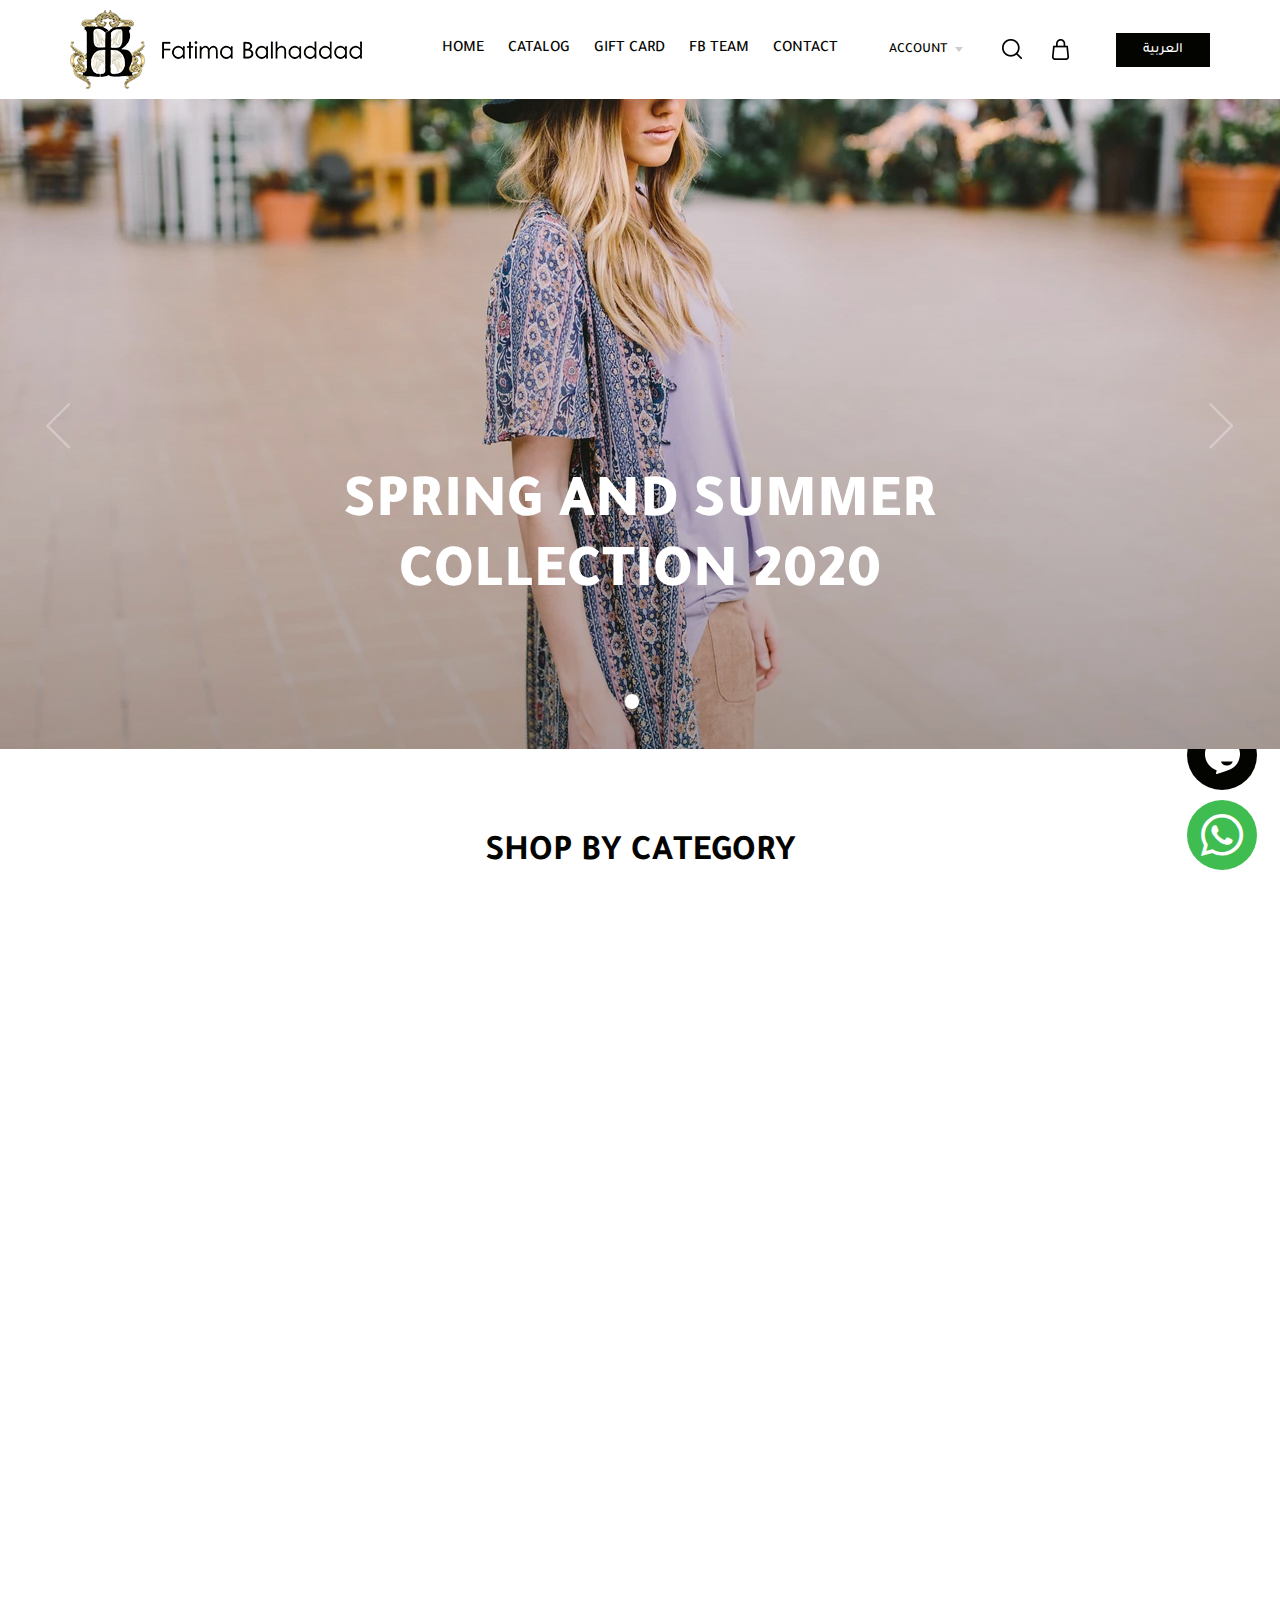
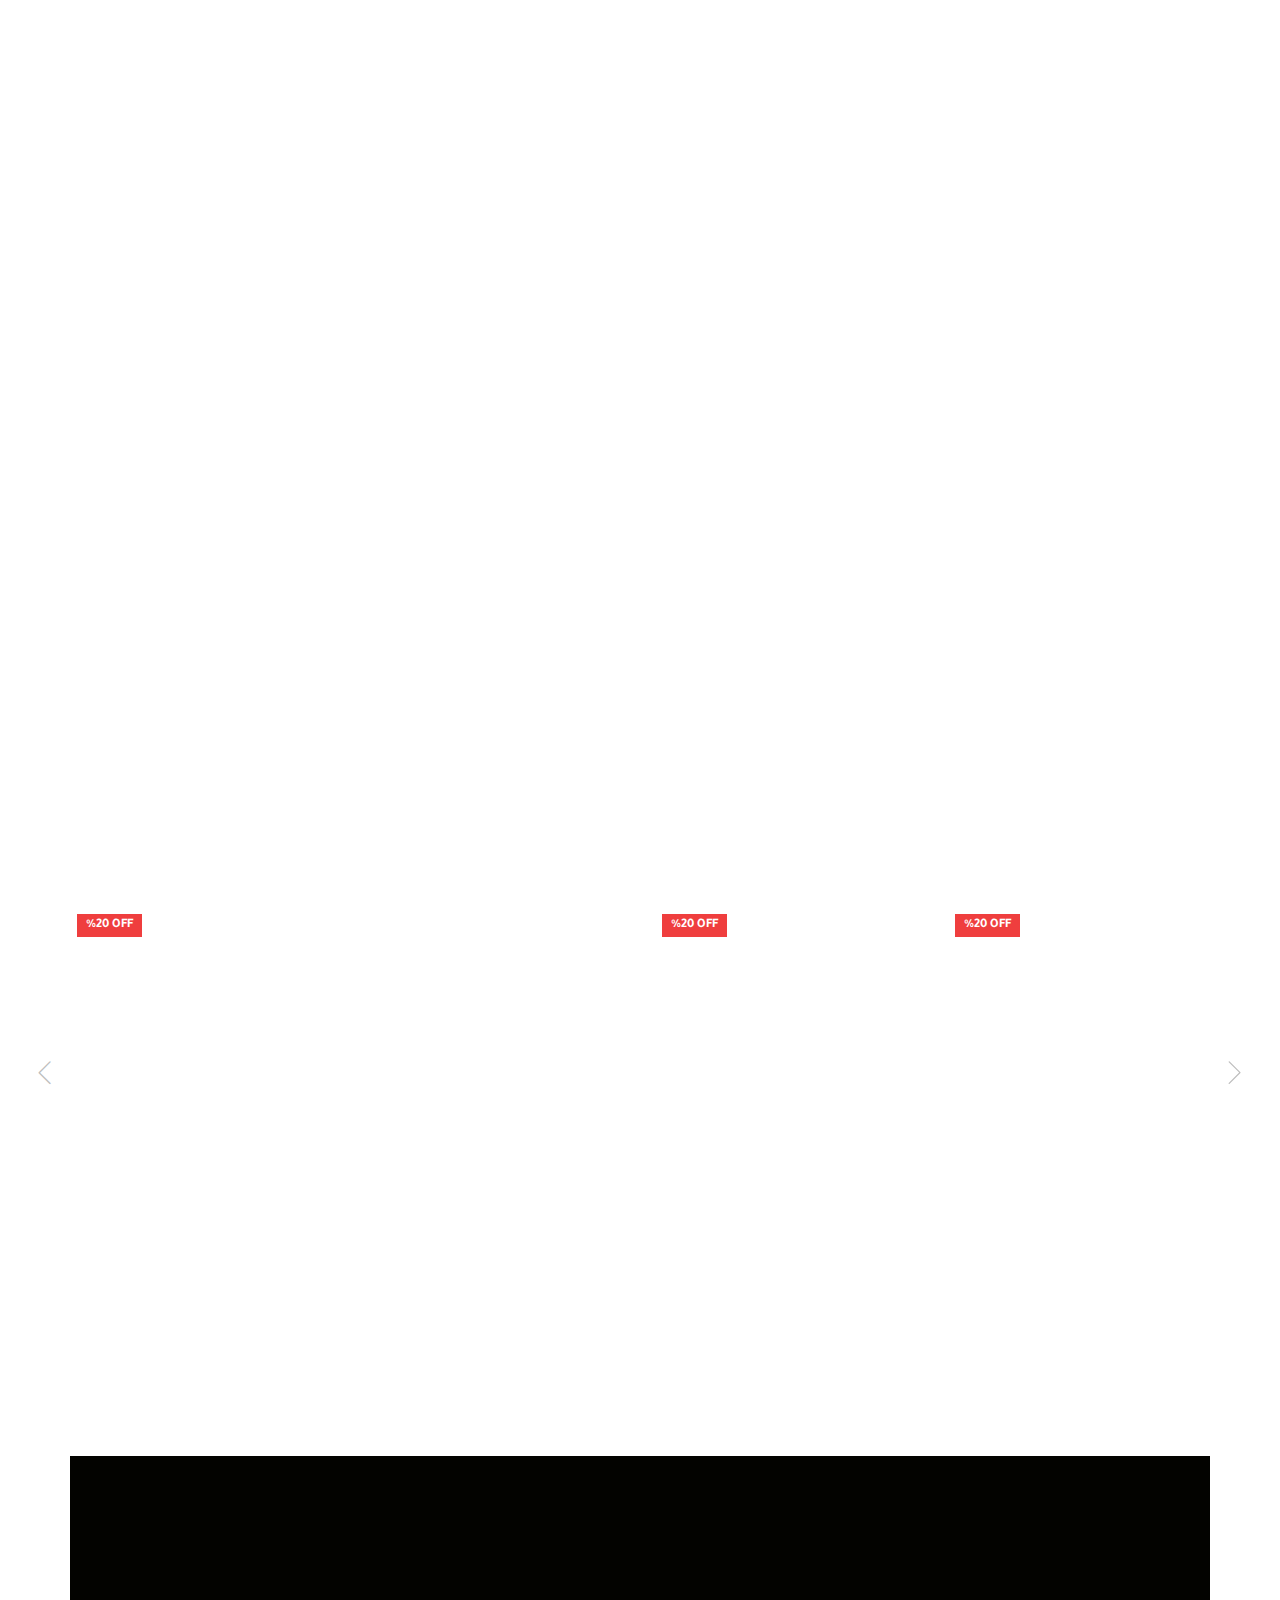
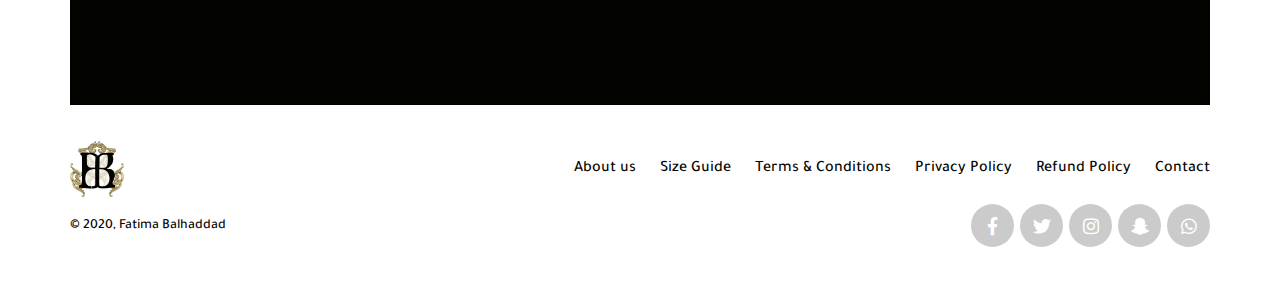
==== commit 6a22c6ad: "1st commit" ====
--- a/index.html
+++ b/index.html
@@ -378,6 +378,12 @@
     </div>
   </footer>
   <!-- End Footer -->
+
+
+  <!-- Start Fixed -->
+  <a href="#!" class="chat"><img src="images/chat.png"></a>
+  <a href="#!" class="whats fixall"><span class="fab fa-whatsapp"></span></a>
+  <!-- End Fixed -->
   <script src="js/jquery-2.2.1.min.js"></script>
   <script src="js/bootstrap.min.js"></script>
   <script src="js/swiper.min.js"></script>
--- a/css/main.css
+++ b/css/main.css
@@ -507,7 +507,7 @@
   top: 100%;
   background-color: rgba(3, 3, 0, 0.92);
   padding: 12px 11px 12px;
-  width: 145px;
+  min-width: 145px;
   -webkit-transition: all 0.3s ease-in-out;
   transition: all 0.3s ease-in-out;
   visibility: hidden;
@@ -619,6 +619,10 @@
 .main-slider .slide-head:nth-of-type(2) {
   -webkit-transition-delay: 0.5s;
           transition-delay: 0.5s;
+}
+
+html[dir='rtl'] .main-slider .slide-head {
+  margin-top: 15px;
 }
 
 @media (max-width: 767px) {
@@ -1459,7 +1463,7 @@
   top: 100%;
   background-color: rgba(3, 3, 0, 0.92);
   padding: 12px 11px 12px;
-  width: 120px;
+  min-width: 120px;
   -webkit-transition: all 0.3s ease-in-out;
   transition: all 0.3s ease-in-out;
   visibility: hidden;
@@ -1477,6 +1481,7 @@
 
 .mo-account .drop-a {
   padding: 0 7px;
+  white-space: nowrap;
   display: block;
   width: 100%;
   border-bottom: 1px solid rgba(255, 255, 255, 0.1);
@@ -1905,6 +1910,109 @@
   .social-link:hover {
     color: #fff;
     background-color: #cbcbcb;
+  }
+}
+
+.chat {
+  display: -ms-grid;
+  display: grid;
+  place-items: center;
+  width: 70px;
+  height: 70px;
+  background-color: #030300;
+  border-radius: 50%;
+  position: fixed;
+  bottom: 110px;
+  -webkit-transition: all 0.3s ease-in-out;
+  transition: all 0.3s ease-in-out;
+}
+
+html[dir='ltr'] .chat {
+  right: 23px;
+}
+
+@media (max-width: 992px) {
+  html[dir='ltr'] .chat {
+    right: 10px;
+  }
+}
+
+html[dir='rtl'] .chat {
+  left: 23px;
+}
+
+@media (max-width: 992px) {
+  html[dir='rtl'] .chat {
+    left: 10px;
+  }
+}
+
+.chat:hover {
+  background-color: rgba(3, 3, 0, 0.85);
+}
+
+@media (max-width: 992px) {
+  .chat {
+    bottom: 72px;
+    width: 56px;
+    height: 56px;
+  }
+  .chat img {
+    width: 28px;
+  }
+}
+
+.whats {
+  display: -ms-grid;
+  display: grid;
+  place-items: center;
+  width: 70px;
+  height: 70px;
+  background-color: #3fbd50;
+  border-radius: 50%;
+  position: fixed;
+  bottom: 30px;
+  font-size: 48px;
+  color: #fff;
+  -webkit-transition: all 0.3s ease-in-out;
+  transition: all 0.3s ease-in-out;
+}
+
+html[dir='ltr'] .whats {
+  right: 23px;
+}
+
+@media (max-width: 992px) {
+  html[dir='ltr'] .whats {
+    right: 10px;
+  }
+}
+
+html[dir='rtl'] .whats {
+  left: 23px;
+}
+
+@media (max-width: 992px) {
+  html[dir='rtl'] .whats {
+    left: 10px;
+  }
+}
+
+.whats:hover {
+  background-color: rgba(63, 189, 80, 0.85);
+  color: #fff;
+}
+
+.whats:focus {
+  color: #fff;
+}
+
+@media (max-width: 992px) {
+  .whats {
+    bottom: 10px;
+    width: 56px;
+    height: 56px;
+    font-size: 38.5px;
   }
 }
 
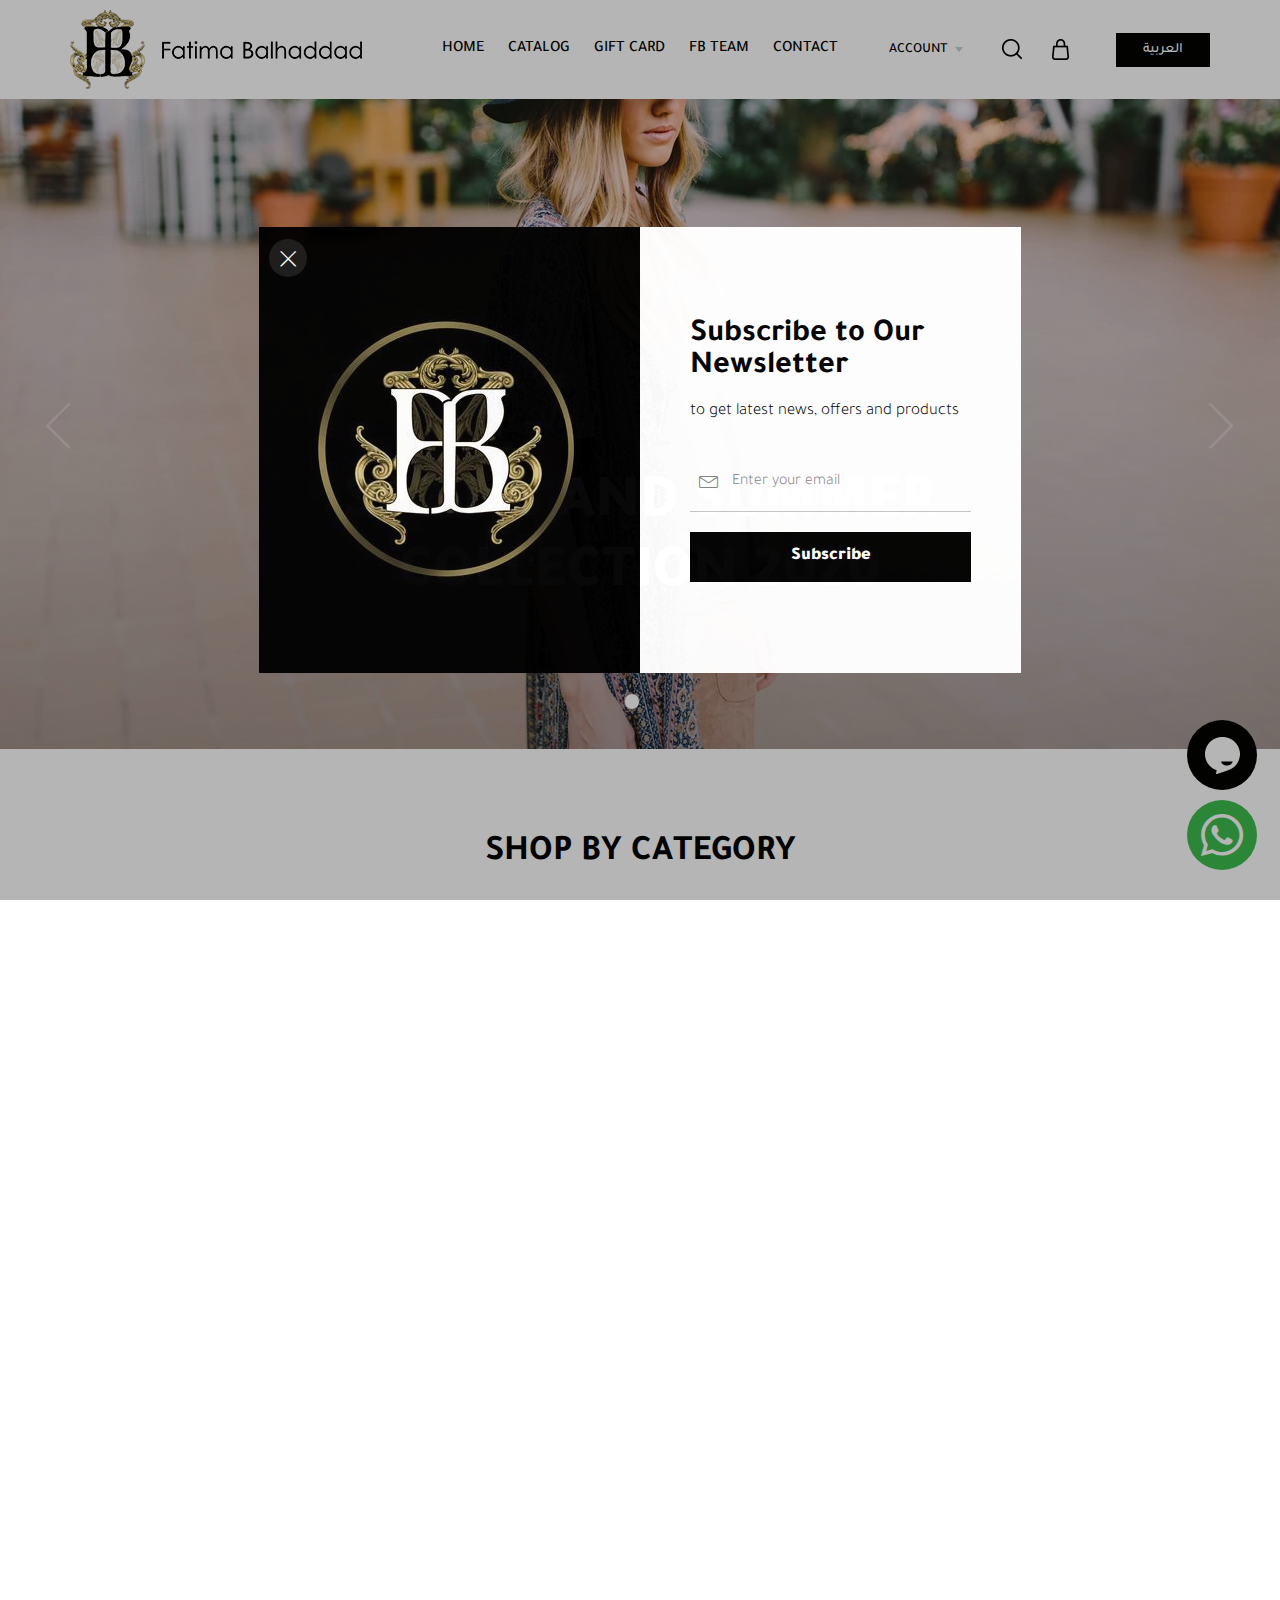
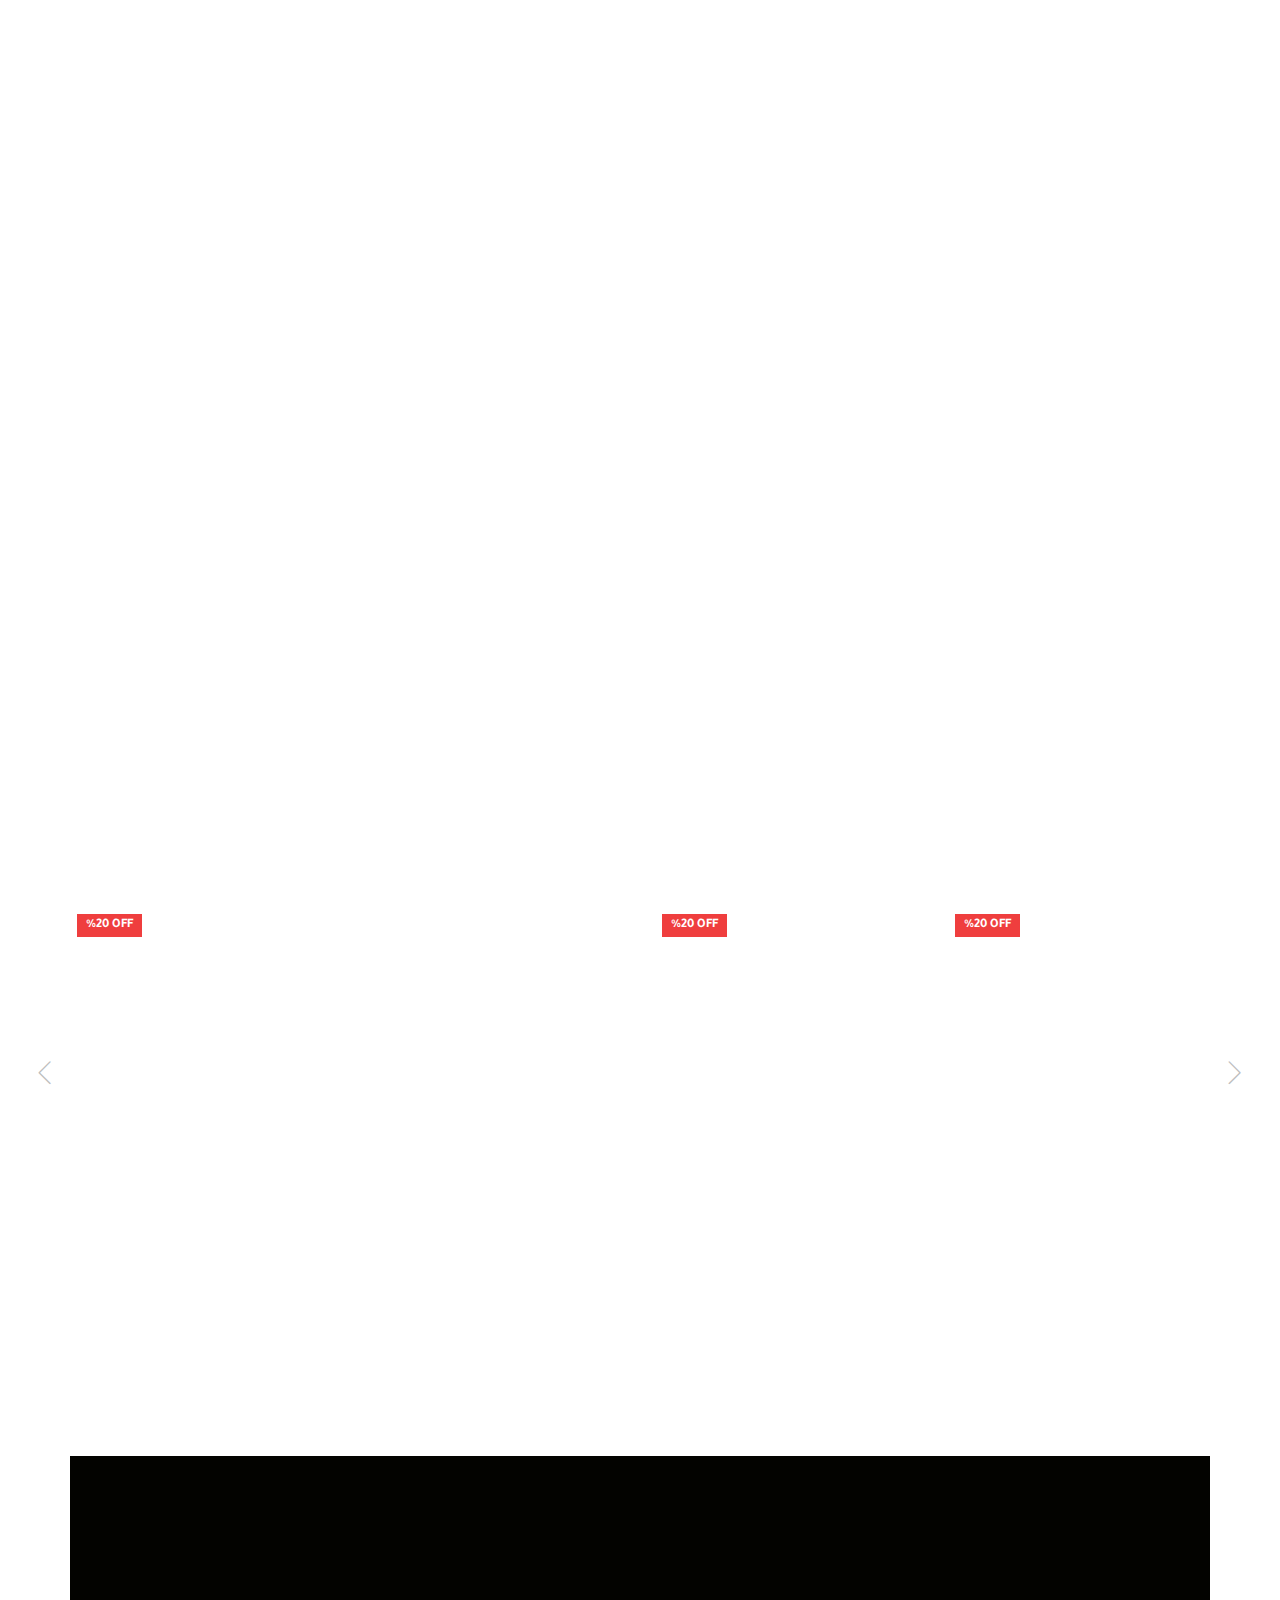
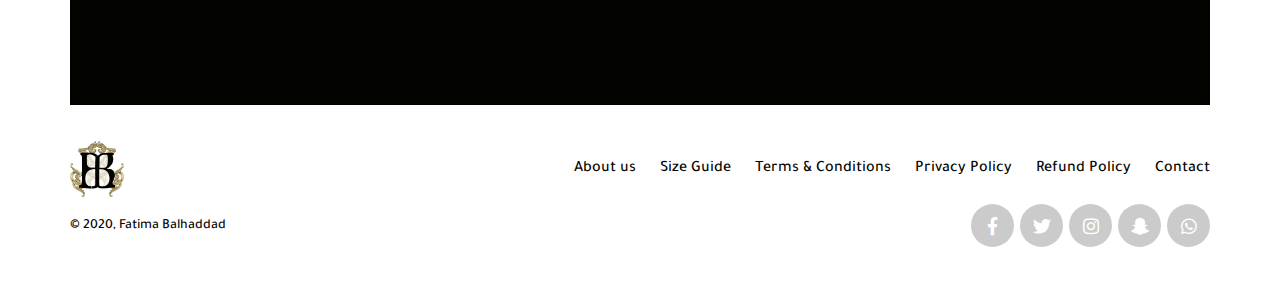
==== commit f3b4ba2a: "popup" ====
--- a/index.html
+++ b/index.html
@@ -384,6 +384,51 @@
   <a href="#!" class="chat"><img src="images/chat.png"></a>
   <a href="#!" class="whats fixall"><span class="fab fa-whatsapp"></span></a>
   <!-- End Fixed -->
+
+
+  <!-- Start modal -->
+  <div class="mo-modal-overlay">
+    <div class="mo-modal-cont">
+      <div class="mo-modal">
+        <span class="mo-modal-close">
+          <span class="lnr lnr-cross"></span>
+        </span>
+        <div class="mo-modal-img">
+          <img src="images/newsback.jpg" class="img-responsive">
+        </div>
+        <div class="mo-modal-content">
+          <h1 class="news-head fixall">
+            Subscribe to Our
+            Newsletter
+          </h1>
+          <h2 class="news-subhead fixall">
+            to get latest news, offers and products
+          </h2>
+          <div class="news-cont">
+            <div class="news-input-cont">
+              <span class="lnr lnr-envelope"></span>
+              <input type="email" class="news-input fixall" placeholder="Enter your email">
+            </div>
+            <button class="fixall news-button">Subscribe</button>
+          </div>
+        </div>
+      </div>
+    </div>
+  </div>
+  <!-- End modal -->
+
+  <!-- Start bannerpop -->
+  <div class="mo-bannerpop-overlay">
+    <div class="mo-bannerpop-cont">
+      <div class="mo-bannerpop">
+        <span class="mo-bannerpop-close">
+          <span class="lnr lnr-cross"></span>
+        </span>
+        <img src="images/popbanner.jpg" class="img-responsive">
+      </div>
+    </div>
+  </div>
+  <!-- End bannerpop -->
   <script src="js/jquery-2.2.1.min.js"></script>
   <script src="js/bootstrap.min.js"></script>
   <script src="js/swiper.min.js"></script>
--- a/css/main.css
+++ b/css/main.css
@@ -1193,6 +1193,343 @@
   right: 7px;
 }
 
+.mo-modal-overlay {
+  position: fixed;
+  top: 0;
+  left: 0;
+  width: 100%;
+  height: 100%;
+  background-color: rgba(0, 0, 0, 0.3);
+  z-index: 999;
+  display: none;
+}
+
+.mo-modal-cont {
+  position: absolute;
+  top: 50%;
+  left: 50%;
+  -webkit-transform: translate(-50%, -50%);
+          transform: translate(-50%, -50%);
+}
+
+@media (max-width: 767px) {
+  .mo-modal-cont {
+    display: -webkit-box;
+    display: -ms-flexbox;
+    display: flex;
+    -webkit-box-align: center;
+        -ms-flex-align: center;
+            align-items: center;
+    -webkit-box-pack: center;
+        -ms-flex-pack: center;
+            justify-content: center;
+    width: 100%;
+    height: 100%;
+  }
+}
+
+.mo-modal {
+  width: 762px;
+  display: -webkit-box;
+  display: -ms-flexbox;
+  display: flex;
+  -webkit-box-align: center;
+      -ms-flex-align: center;
+          align-items: center;
+  background-color: #fff;
+  position: relative;
+  -webkit-transform: translateY(-150%);
+          transform: translateY(-150%);
+  -webkit-transition: all 0.4s ease-in-out;
+  transition: all 0.4s ease-in-out;
+}
+
+.mo-modal.mo-modal-in {
+  -webkit-transform: none;
+          transform: none;
+}
+
+@media (max-width: 767px) {
+  .mo-modal {
+    width: 90%;
+  }
+}
+
+.mo-modal-close {
+  position: absolute;
+  background-color: rgba(130, 130, 130, 0.2);
+  width: 38px;
+  height: 38px;
+  display: -webkit-box;
+  display: -ms-flexbox;
+  display: flex;
+  -webkit-box-align: center;
+      -ms-flex-align: center;
+          align-items: center;
+  -webkit-box-pack: center;
+      -ms-flex-pack: center;
+          justify-content: center;
+  font-size: 24px;
+  color: #fff;
+  border-radius: 50%;
+  top: 12px;
+  right: 10px;
+  cursor: pointer;
+  -webkit-transition: all 0.3s ease-in-out;
+  transition: all 0.3s ease-in-out;
+}
+
+html[dir='ltr'] .mo-modal-close {
+  right: auto;
+  left: 10px;
+}
+
+.mo-modal-close:hover {
+  color: #030300;
+  background-color: #fff;
+  -webkit-box-shadow: 0px 0px 15px 0px rgba(0, 0, 0, 0.15);
+          box-shadow: 0px 0px 15px 0px rgba(0, 0, 0, 0.15);
+}
+
+.mo-modal-img {
+  width: 50%;
+}
+
+@media (max-width: 767px) {
+  .mo-modal-img {
+    display: none;
+  }
+}
+
+.mo-modal-content {
+  width: 50%;
+  padding: 0 50px;
+}
+
+@media (max-width: 767px) {
+  .mo-modal-content {
+    width: 100%;
+    padding: 100px 15px 95px;
+    text-align: center;
+  }
+}
+
+.mo-modal-content .news-head {
+  font-size: 32px;
+  color: #000;
+  line-height: 1;
+  font-weight: bold;
+  margin-bottom: 14px;
+}
+
+.mo-modal-content .news-subhead {
+  font-size: 17px;
+  line-height: 1.765;
+  color: #000;
+}
+
+.mo-modal-content .news-button {
+  width: 100%;
+  height: 50px;
+  border-radius: 0;
+  background-color: #010101;
+  border: 2px solid #010101;
+  font-size: 18px;
+  color: #fff;
+  margin: 20px auto 0;
+  font-weight: 900;
+  -webkit-transition: all 0.5s ease-in-out;
+  transition: all 0.5s ease-in-out;
+}
+
+.mo-modal-content .news-button:hover, .mo-modal-content .news-button:focus {
+  border: 2px solid #010101;
+  color: #010101;
+  background-color: transparent;
+}
+
+.news-input-cont {
+  position: relative;
+  margin-top: 22px;
+}
+
+.news-input-cont span {
+  position: absolute;
+  right: 9px;
+  bottom: 22px;
+  font-size: 20px;
+  color: #828282;
+}
+
+html[dir='ltr'] .news-input-cont span {
+  right: auto;
+  left: 9px;
+}
+
+.news-input {
+  border: none;
+  border-bottom: 1px solid #c4c4c4;
+  width: 100%;
+  height: 57px;
+  padding: 0 25px;
+  padding-right: 42px;
+  font-size: 16px;
+  color: #030300;
+}
+
+html[dir='ltr'] .news-input {
+  padding: 0 25px;
+  padding-left: 42px;
+}
+
+.news-input::-webkit-input-placeholder {
+  color: #828282;
+  text-align: right;
+  font-weight: 300;
+}
+
+.news-input:-ms-input-placeholder {
+  color: #828282;
+  text-align: right;
+  font-weight: 300;
+}
+
+.news-input::-ms-input-placeholder {
+  color: #828282;
+  text-align: right;
+  font-weight: 300;
+}
+
+.news-input::placeholder {
+  color: #828282;
+  text-align: right;
+  font-weight: 300;
+}
+
+html[dir='ltr'] .news-input::-webkit-input-placeholder {
+  text-align: left;
+}
+
+html[dir='ltr'] .news-input:-ms-input-placeholder {
+  text-align: left;
+}
+
+html[dir='ltr'] .news-input::-ms-input-placeholder {
+  text-align: left;
+}
+
+html[dir='ltr'] .news-input::placeholder {
+  text-align: left;
+}
+
+.news-input:focus {
+  border-color: #030300;
+}
+
+.mo-bannerpop-overlay {
+  position: fixed;
+  top: 0;
+  left: 0;
+  width: 100%;
+  height: 100%;
+  background-color: rgba(0, 0, 0, 0.3);
+  z-index: 999;
+  display: none;
+}
+
+.mo-bannerpop-cont {
+  position: absolute;
+  top: 50%;
+  left: 50%;
+  -webkit-transform: translate(-50%, -50%);
+          transform: translate(-50%, -50%);
+}
+
+@media (max-width: 767px) {
+  .mo-bannerpop-cont {
+    display: -webkit-box;
+    display: -ms-flexbox;
+    display: flex;
+    -webkit-box-align: center;
+        -ms-flex-align: center;
+            align-items: center;
+    -webkit-box-pack: center;
+        -ms-flex-pack: center;
+            justify-content: center;
+    width: 100%;
+    height: 100%;
+  }
+}
+
+.mo-bannerpop {
+  width: auto;
+  max-height: 100%;
+  max-width: 100%;
+  margin: 25px;
+  padding: 25px;
+  display: -webkit-box;
+  display: -ms-flexbox;
+  display: flex;
+  -webkit-box-align: center;
+      -ms-flex-align: center;
+          align-items: center;
+  background-color: #fff;
+  position: relative;
+  -webkit-transform: translateY(150%);
+          transform: translateY(150%);
+  -webkit-transition: all 0.4s ease-in-out;
+  transition: all 0.4s ease-in-out;
+}
+
+.mo-bannerpop.mo-bannerpop-in {
+  -webkit-transform: none;
+          transform: none;
+}
+
+@media (max-width: 767px) {
+  .mo-bannerpop {
+    width: 90%;
+    margin: auto;
+    padding: 15px;
+  }
+}
+
+.mo-bannerpop-close {
+  position: absolute;
+  background-color: rgba(130, 130, 130, 0.2);
+  width: 38px;
+  height: 38px;
+  display: -webkit-box;
+  display: -ms-flexbox;
+  display: flex;
+  -webkit-box-align: center;
+      -ms-flex-align: center;
+          align-items: center;
+  -webkit-box-pack: center;
+      -ms-flex-pack: center;
+          justify-content: center;
+  font-size: 24px;
+  color: #fff;
+  border-radius: 50%;
+  top: 12px;
+  right: 10px;
+  cursor: pointer;
+  -webkit-transition: all 0.3s ease-in-out;
+  transition: all 0.3s ease-in-out;
+}
+
+html[dir='ltr'] .mo-bannerpop-close {
+  right: auto;
+  left: 10px;
+}
+
+.mo-bannerpop-close:hover {
+  color: #030300;
+  background-color: #fff;
+  -webkit-box-shadow: 0px 0px 15px 0px rgba(0, 0, 0, 0.15);
+          box-shadow: 0px 0px 15px 0px rgba(0, 0, 0, 0.15);
+}
+
 /*//////////////////////////////preloader//////////////////////////////*/
 .pre-loader {
   width: 100%;
@@ -1925,6 +2262,7 @@
   bottom: 110px;
   -webkit-transition: all 0.3s ease-in-out;
   transition: all 0.3s ease-in-out;
+  z-index: 99;
 }
 
 html[dir='ltr'] .chat {
@@ -1976,6 +2314,7 @@
   color: #fff;
   -webkit-transition: all 0.3s ease-in-out;
   transition: all 0.3s ease-in-out;
+  z-index: 99;
 }
 
 html[dir='ltr'] .whats {
